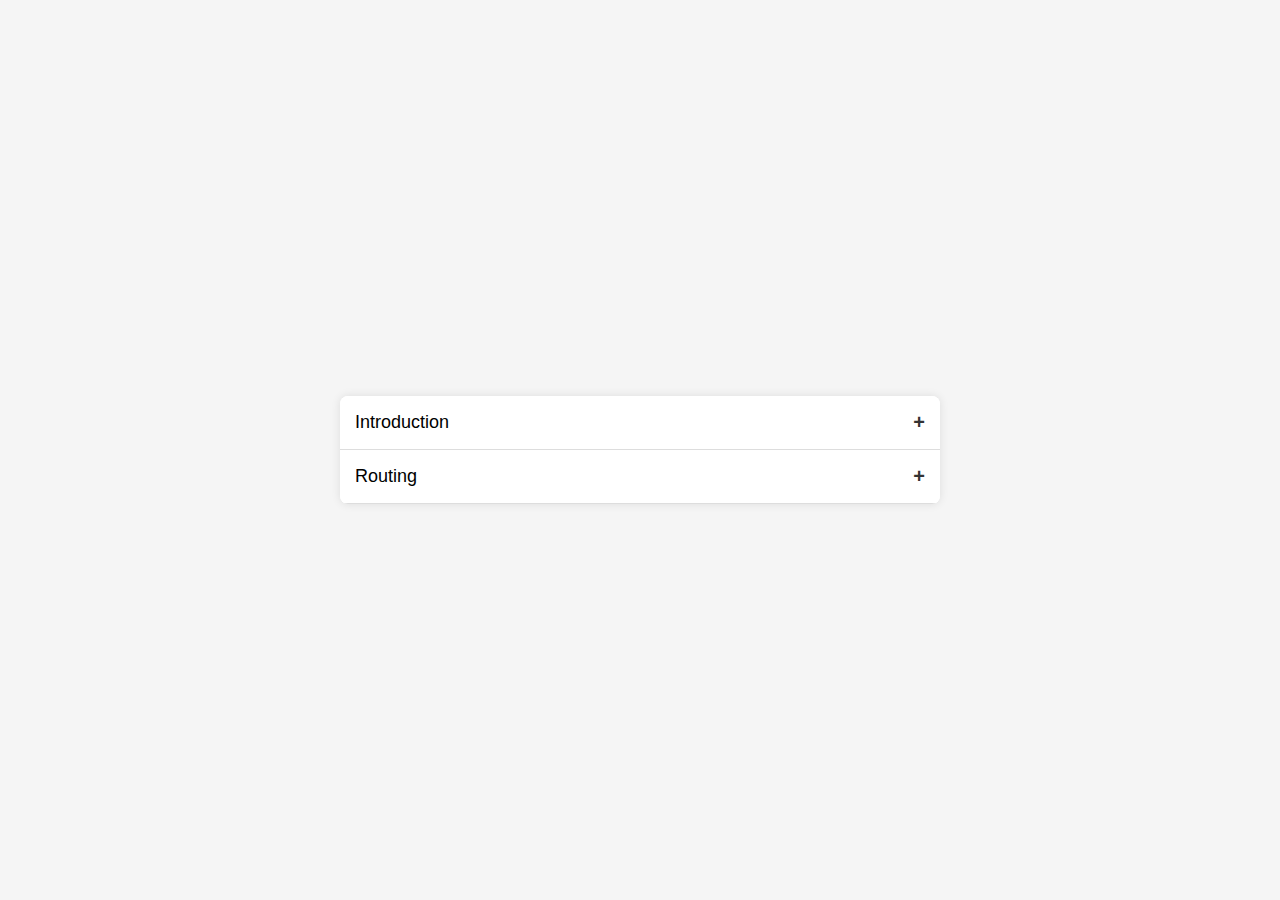
==== index.html @ 992a6e75 "base" ====
<!DOCTYPE html>
<html lang="en">
<head>
    <meta charset="UTF-8">
    <meta name="viewport" content="width=device-width, initial-scale=1.0">
    <title>CS50 Course Topics</title>
    <link rel="stylesheet" href="styles.css">
</head>
<body>
    <div class="accordion">
        <div class="accordion-item">
            <button class="accordion-header">Introduction <span class="icon">+</span></button>
            <div class="notActive">
                <a href="./introduction/introduction1/introduction.html">
                    <div class="accordion-content">
                        <p>part 1</p>
                    </div>
                </a>
                <a href="">
                    <div class="accordion-content">
                        <p>part 2</p>
                    </div>
                </a>
            </div>
        </div>
        <div class="accordion-item">
            <button class="accordion-header">Routing<span class="icon">+</span></button>
            <div class="notActive">
                <a href="">
                    <div class="accordion-content">
                        <p>part 1</p>
                    </div>
                </a>
                <a href="">
                    <div class="accordion-content">
                        <p>part 2</p>
                    </div>
                </a>
                <a href="">
                    <div class="accordion-content">
                        <p>part 3</p>
                    </div>
                </a>
            </div>
        </div>
        <!-- Add more weeks similarly -->
    </div>

    <script src="script.js"></script>
</body>
</html>
---- styles.css ----
* {
    margin: 0;
    padding: 0;
    box-sizing: border-box;
    font-family: Arial, sans-serif;
}

body {
    background-color: #f5f5f5;
    display: flex;
    justify-content: center;
    align-items: center;
    min-height: 100vh;
}


a {
    color: black;
    text-decoration: none;
}

a:hover {
    color: black; 
    text-decoration:none; 
    cursor:pointer;
}

.accordion {
    width: 90%;
    max-width: 600px;
    background-color: white;
    border-radius: 8px;
    box-shadow: 0 0 10px rgba(0, 0, 0, 0.1);
    overflow: hidden;
}

.accordion-item {
    border-bottom: 1px solid #ddd;
}

.accordion-header {
    width: 100%;
    padding: 15px;
    text-align: left;
    border: none;
    background-color: white;
    cursor: pointer;
    font-size: 18px;
    display: flex;
    justify-content: space-between;
    align-items: center;
    transition: background-color 0.2s ease;
}

.accordion-header:hover {
    background-color: #f0f0f0;
}

.accordion-content {
    padding-left: 30px;  /* Indent content */
    height: 32px;
    overflow: hidden;
    transition: max-height 0.3s ease-out; /* Smooth transition */
    background-color: white;
    font-size: 16px;
    border-top: 1px solid #ddd;
    display: flex;
    align-items: center;
}

.heightActive {
    height: auto;
}

.notActive {
    height: 0px;
    overflow: hidden;
}

.accordion-item > div{
    transition: all 0.3s ease;
}


.icon {
    font-size: 20px;
    font-weight: bold;
    color: #333;
}

/* Ensure padding only applies to visible content */
.accordion-item.active .accordion-content {
    padding-top: 10px;
    padding-bottom: 10px;
}

.accordion-item.active .icon {
    content: "–"; /* Show minus when expanded */
}
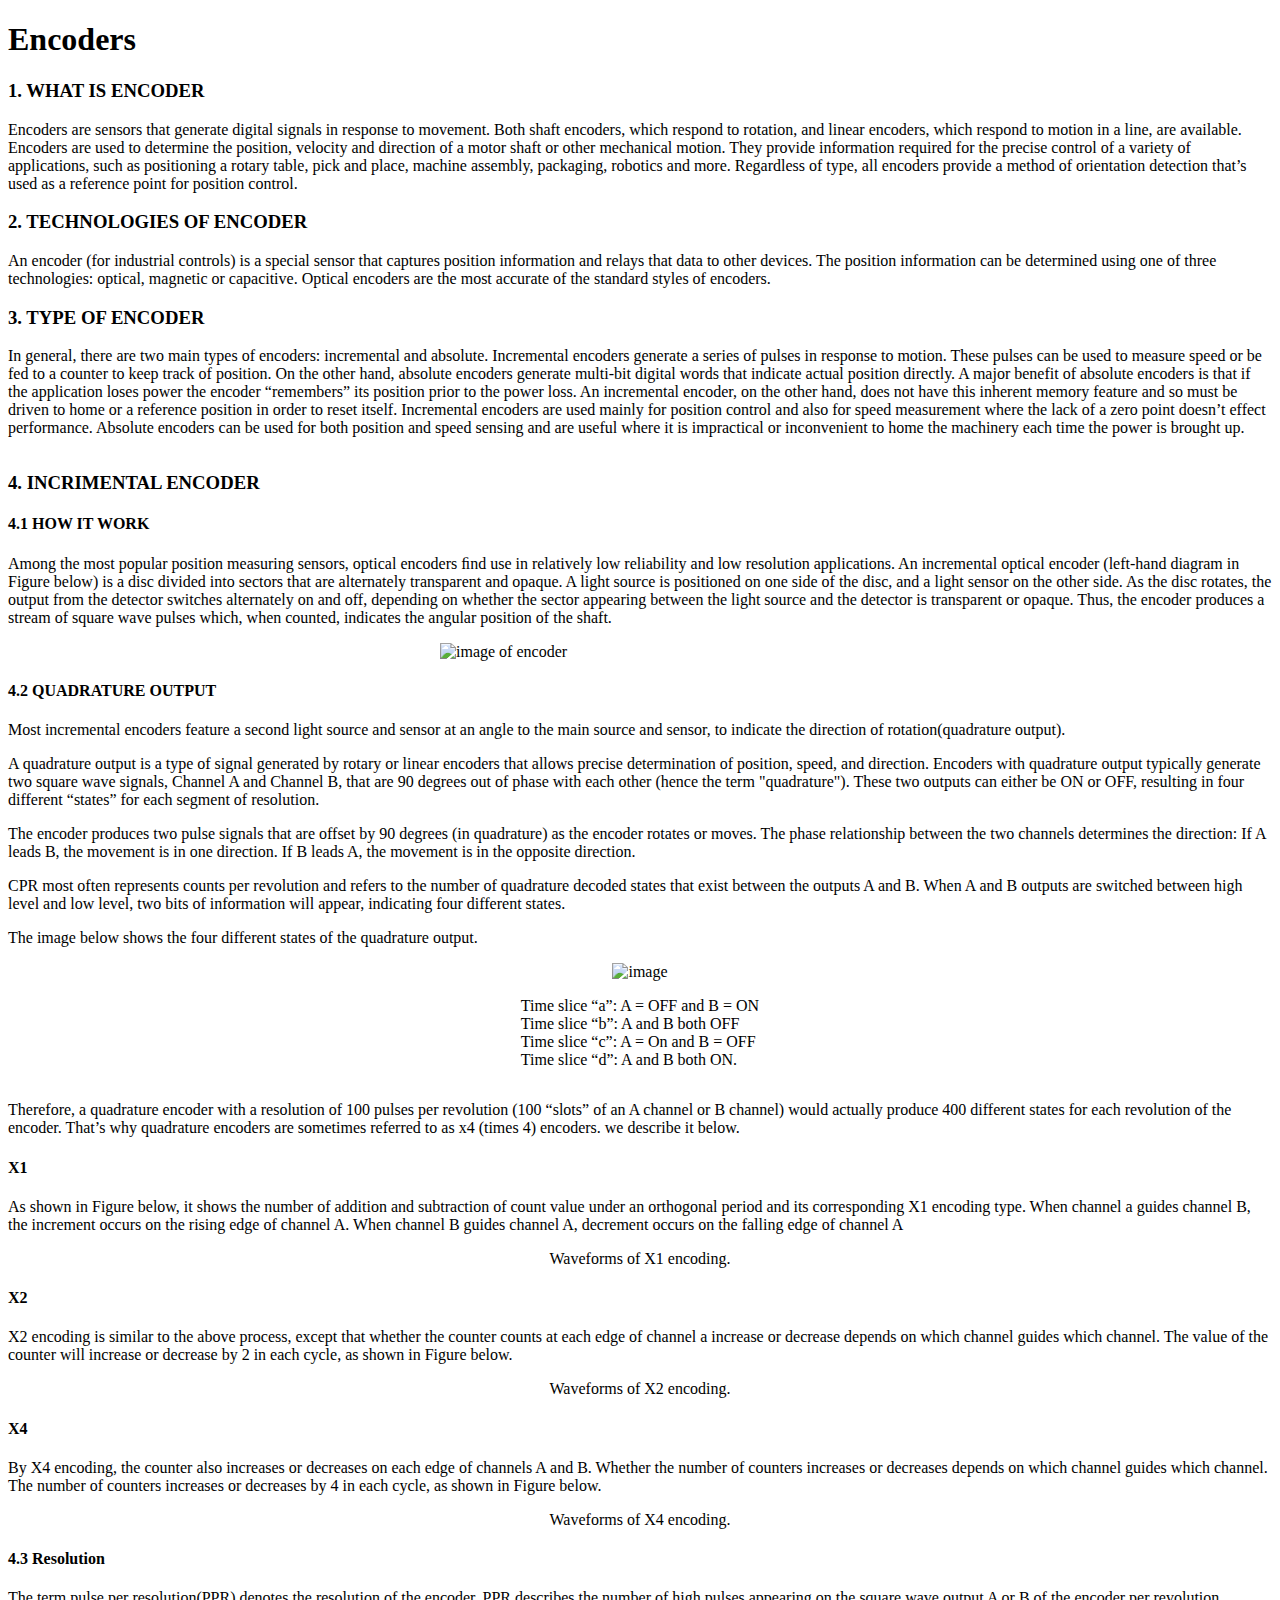
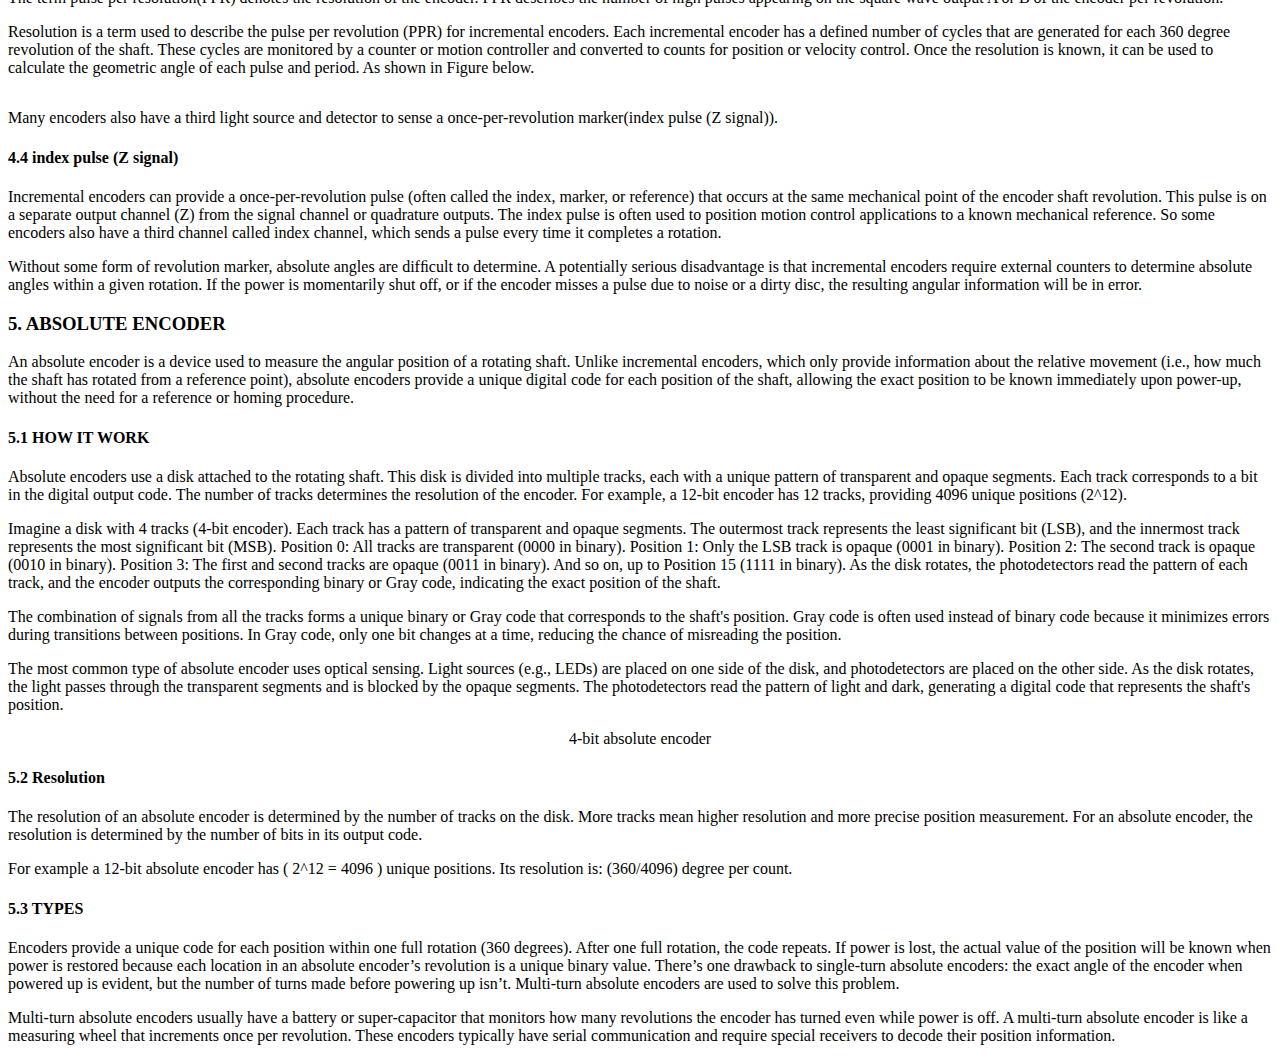
==== commit a4378d83: "Update index.html" ====
--- a/index.html
+++ b/index.html
@@ -3,49 +3,226 @@
 <head>
     <meta charset="UTF-8">
     <meta name="viewport" content="width=device-width, initial-scale=1.0">
-    <title>CS50 Course Topics</title>
-    <link rel="stylesheet" href="styles.css">
+    <title>Encoder</title>
+
+    <link rel="stylesheet" href="./encoder.css">
+
 </head>
 <body>
-    <div class="accordion">
-        <div class="accordion-item">
-            <button class="accordion-header">Introduction <span class="icon">+</span></button>
-            <div class="notActive">
-                <a href="./introduction/introduction1/introduction.html">
-                    <div class="accordion-content">
-                        <p>part 1</p>
-                    </div>
-                </a>
-                <a href="">
-                    <div class="accordion-content">
-                        <p>part 2</p>
-                    </div>
-                </a>
-            </div>
-        </div>
-        <div class="accordion-item">
-            <button class="accordion-header">Routing<span class="icon">+</span></button>
-            <div class="notActive">
-                <a href="">
-                    <div class="accordion-content">
-                        <p>part 1</p>
-                    </div>
-                </a>
-                <a href="">
-                    <div class="accordion-content">
-                        <p>part 2</p>
-                    </div>
-                </a>
-                <a href="">
-                    <div class="accordion-content">
-                        <p>part 3</p>
-                    </div>
-                </a>
-            </div>
-        </div>
-        <!-- Add more weeks similarly -->
+    <div class="container">
+        <h1>
+            Encoders
+        </h1>
+        <div>
+            <h3>
+                1. WHAT IS ENCODER
+            </h3>
+            <div class="inner_container">
+                <p>
+                    Encoders are sensors that generate digital signals in response to movement. Both shaft encoders, which respond to rotation, and linear encoders, which respond to motion in a line, are available.
+                    Encoders are used to determine the position, velocity and direction of a motor shaft or other mechanical motion. They provide information required for the precise control of a variety of applications, such as positioning a rotary table, pick and place, machine assembly, packaging, robotics and more. Regardless of type, all encoders provide a method of orientation detection that’s used as a reference point for position control.
+                </p>
+            </div>
+        </div>
+
+        <div>
+            <h3>
+                2. TECHNOLOGIES OF ENCODER
+            </h3>
+            <div class="inner_container">
+                <p>
+                    An encoder (for industrial controls) is a special sensor that captures position information and relays that data to other devices. The position information can be determined using one of three technologies: optical, magnetic or capacitive. Optical encoders are the most accurate of the standard styles of encoders.
+                </p>
+            </div>
+        </div>
+
+        <div>
+            <h3>
+                3. TYPE OF ENCODER
+            </h3>
+            <div class="inner_container">
+            <p>
+                In general, there are two main types of encoders: incremental and absolute. Incremental encoders generate a series of pulses in response to motion. These pulses can be used to measure speed or be fed to a counter to keep track of position. On the other hand, absolute encoders generate multi-bit digital words that indicate actual position directly. A major benefit of absolute encoders is that if the application loses power the encoder “remembers” its position prior to the power loss. An incremental encoder, on the other hand, does not have this inherent memory feature and so must be driven to home or a reference position in order to reset itself.
+                Incremental encoders are used mainly for position control and also for speed measurement where the lack of a zero point doesn’t effect performance. Absolute encoders can be used for both position and speed sensing and are useful where it is impractical or inconvenient to home the machinery each time the power is brought up.
+            </p>
+            <div style="display: flex; align-items: center; text-align: center;">
+                <img src="./images/Screenshot from 2025-01-31 10-09-31.png" alt="" style="width: 600px;">
+            </div>
+            </div>
+        </div>
+
+        <div>
+            <div>
+                <h3>4. INCRIMENTAL ENCODER</h3>
+                <h4>4.1 HOW IT WORK</h4>
+                <p>
+                    Among the most popular position measuring sensors, optical encoders ﬁnd use in relatively low reliability and low resolution applications. An incremental optical encoder (left-hand diagram in Figure below) is a disc divided into sectors that are alternately transparent and opaque. A light source is positioned on one side of the disc, and a light sensor on the other side. As the disc rotates, the output from the detector switches alternately on and off, depending on whether the sector appearing between the light source and the detector is transparent or opaque. Thus, the encoder produces a stream of square wave pulses which, when counted, indicates the angular position of the shaft.
+                </p>
+                <div style="display: flex; flex-direction: column; align-items: center;">
+                    <img src="./images/Screenshot from 2025-01-31 10-39-28.png" alt="image of encoder" style="width: 400px;">
+                </div>
+                
+                
+                <div>
+                    <h4>4.2 QUADRATURE OUTPUT</h4>
+                    <div class="inner_container">
+                        <p>
+                            Most incremental encoders feature a second light source and sensor at an angle to the main source and sensor, to indicate the direction of rotation<span>(quadrature output)</span>.
+                        </p>
+                    <p>A quadrature output is a type of signal generated by rotary or linear encoders that allows precise determination of position, speed, and direction. Encoders with quadrature output typically generate two square wave signals, Channel A and Channel B, that are 90 degrees out of phase with each other (hence the term "quadrature"). These two outputs can either be ON or OFF, resulting in four different “states” for each segment of resolution. </p>
+                    <p>The encoder produces two pulse signals that are offset by 90 degrees (in quadrature) as the encoder rotates or moves. The phase relationship between the two channels determines the direction: If A leads B, the movement is in one direction. If B leads A, the movement is in the opposite direction.</p>
+                    <p>
+                        CPR most often represents counts per revolution and refers to the number of quadrature
+decoded states that exist between the outputs A and B. When A and B outputs are
+switched between high level and low level, two bits of information will appear, indicating
+four different states.
+                    </p>
+                    <p>The image below shows the four different states of the quadrature output.</p>
+                    <div style="display: flex; flex-direction: column; align-items: center;">
+                        <img src="./images/Screenshot from 2025-01-26 15-52-29.png" alt="image">
+                        <p style="display: flex; flex-direction: column;">
+                            <span>Time slice “a”: A = OFF and B = ON</span>
+                            <span>Time slice “b”: A and B both OFF</span>
+                            <span>Time slice “c”: A = On and B = OFF</span>
+                            <span>Time slice “d”: A and B both ON.</span>
+                        </p>
+                    </div>
+                    <p>Therefore, a quadrature encoder with a resolution of 100 pulses per revolution (100 “slots” of an A channel or B channel) would actually produce 400 different states for each revolution of the encoder. That’s why quadrature encoders are sometimes referred to as x4 (times 4) encoders. we describe it below.</p>
+                    <h4>
+                       X1 
+                    </h4>
+                    <p>
+                        As shown in Figure below, it shows the number of addition and subtraction of count value
+under an orthogonal period and its corresponding X1 encoding type. When channel a
+guides channel B, the increment occurs on the rising edge of channel A. When channel B
+guides channel A, decrement occurs on the falling edge of channel A
+                    </p>
+                    <div style="display: flex; flex-direction: column; align-items: center;">
+                        <img src="./images/Screenshot from 2025-01-31 10-25-20.png" alt="" style="width: 600px;">
+                        <span>Waveforms of X1 encoding.</span>
+                    </div>
+
+                    <h4>
+                        X2 
+                     </h4>
+                     <p>
+                        X2 encoding is similar to the above process, except that whether the counter counts at
+                        each edge of channel a increase or decrease depends on which channel guides which
+                        channel. The value of the counter will increase or decrease by 2 in each cycle, as shown
+                        in Figure below.
+                     </p>
+                     <div style="display: flex; flex-direction: column; align-items: center;">
+                         <img src="./images/Screenshot from 2025-01-31 10-29-13.png" alt="" style="width: 600px;">
+                         <span>Waveforms of X2 encoding.</span>
+                     </div>
+
+                     <h4>
+                        X4 
+                     </h4>
+                     <p>
+                        By X4 encoding, the counter also increases or decreases on each edge of channels A
+and B. Whether the number of counters increases or decreases depends on which
+channel guides which channel. The number of counters increases or decreases by 4 in
+each cycle, as shown in Figure below.
+                     </p>
+                     <div style="display: flex; flex-direction: column; align-items: center;">
+                         <img src="./images/Screenshot from 2025-01-31 10-30-32.png" alt="" style="width: 600px;">
+                         <span>Waveforms of X4 encoding.</span>
+                     </div>
+                </div>
+                <div>
+                    <h4>
+                        4.3 Resolution
+                    </h4>
+                    <p>
+                        The term pulse per resolution(PPR) denotes the resolution of the encoder. PPR describes the number of high
+                        pulses appearing on the square wave output A or B of the encoder per revolution.
+                    </p>
+                    <p>
+                        Resolution is a term used to describe the pulse per
+    revolution (PPR) for incremental encoders. Each
+    incremental encoder has a defined number of cycles
+    that are generated for each 360 degree revolution of
+    the shaft. These cycles are monitored by a counter
+    or motion controller and converted to counts for position or velocity control.
+    Once the resolution is known, it can be used to calculate the geometric angle of each
+    pulse and period. As shown in Figure below.
+                    </p>
+                    
+                    <div style="display: flex; flex-direction: column; align-items: center;">
+                        <img src="./images/Screenshot from 2025-01-31 10-35-47.png" alt="" style="width: 600px;">
+                    </div>
+                   
+                </div>
+                </div>
+                <p> Many encoders also have a third light source and detector to sense a once-per-revolution marker<span>(index pulse (Z signal))</span>.</p>
+                <div>
+                    <h4>4.4 index pulse (Z signal)</h4>
+                    <div class="inner_container">
+                    <p>Incremental
+                        encoders can provide a once-per-revolution pulse
+                        (often called the index, marker, or reference) that
+                        occurs at the same mechanical point of the encoder
+                        shaft revolution. This pulse is on a separate output
+                        channel (Z) from the signal channel or quadrature
+                        outputs. The index pulse is often used to position
+                        motion control applications to a known mechanical
+                        reference.
+                        So some encoders also have a third channel called index channel, which
+                        sends a pulse every time it completes a rotation.
+                    </p>
+                    <p></p>
+                </div>
+                </div>
+                <p>Without some form of revolution marker, absolute angles are difﬁcult to determine. A potentially serious disadvantage is that incremental encoders require external counters to determine absolute angles within a given rotation. If the power is momentarily shut off, or if the encoder misses a pulse due to noise or a dirty disc, the resulting angular information will be in error.</p>
+                <div>
+                    <h3>5. ABSOLUTE ENCODER</h3>
+                    <p>
+                        An absolute encoder is a device used to measure the angular position of a rotating shaft. Unlike incremental encoders, which only provide information about the relative movement (i.e., how much the shaft has rotated from a reference point), absolute encoders provide a unique digital code for each position of the shaft, allowing the exact position to be known immediately upon power-up, without the need for a reference or homing procedure.
+                    </p>
+                    <div>
+                    <h4>5.1 HOW IT WORK</h4>
+                    <p>
+                        Absolute encoders use a disk attached to the rotating shaft. This disk is divided into multiple tracks, each with a unique pattern of transparent and opaque segments. Each track corresponds to a bit in the digital output code. The number of tracks determines the resolution of the encoder. For example, a 12-bit encoder has 12 tracks, providing 4096 unique positions (2^12). 
+                    </p>
+                    <p>Imagine a disk with 4 tracks (4-bit encoder). Each track has a pattern of transparent and opaque segments. The outermost track represents the least significant bit (LSB), and the innermost track represents the most significant bit (MSB). Position 0: All tracks are transparent (0000 in binary). Position 1: Only the LSB track is opaque (0001 in binary). Position 2: The second track is opaque (0010 in binary). Position 3: The first and second tracks are opaque (0011 in binary).  And so on, up to Position 15 (1111 in binary). As the disk rotates, the photodetectors read the pattern of each track, and the encoder outputs the corresponding binary or Gray code, indicating the exact position of the shaft.</p>
+                    <p>The combination of signals from all the tracks forms a unique binary or Gray code that corresponds to the shaft's position. Gray code is often used instead of binary code because it minimizes errors during transitions between positions. In Gray code, only one bit changes at a time, reducing the chance of misreading the position.</p>
+                    <p>The most common type of absolute encoder uses optical sensing. Light sources (e.g., LEDs) are placed on one side of the disk, and photodetectors are placed on the other side.  As the disk rotates, the light passes through the transparent segments and is blocked by the opaque segments. The photodetectors read the pattern of light and dark, generating a digital code that represents the shaft's position.</p>
+                    <div style="display: flex; flex-direction: column; align-items: center;">
+                        <img src="./images/Binary-code-disk-for-an-absolute-optical-rotary-encoder-Opaque-sectors-represent-a.png" alt="" style="width: 600px;">
+                    </div>
+
+                    <div style="display: flex; flex-direction: column; align-items: center;">
+                        <img src="./images/9ab847a5aebc6a1d86bb734b57579407ce5746f5.jpeg" alt="" style="width: 300px;">
+                        <span>4-bit absolute encoder</span>
+                    </div>
+                </div>
+                <div>
+                    <h4>5.2 Resolution</h4>
+                    <p>
+                        The resolution of an absolute encoder is determined by the number of tracks on the disk. More tracks mean higher resolution and more precise position measurement. For an absolute encoder, the resolution is determined by the number of bits in its output code. 
+                    </p>
+                    <p>For example a 12-bit absolute encoder has ( 2^12 = 4096 ) unique positions.  Its resolution is: (360/4096) degree per count.</p>
+                </div>
+
+
+                <div>
+                    <h4>5.3 TYPES</h4>
+                    <p>
+                        Encoders provide a unique code for each position within one full rotation (360 degrees). After one full rotation, the code repeats. If power is lost, the actual value of the position will be known when power is restored because each location in an absolute encoder’s revolution is a unique binary value. There’s one drawback to single-turn absolute encoders: the exact angle of the encoder when powered up is evident, but the number of turns made before powering up isn’t. Multi-turn absolute encoders are used to solve this problem.
+                    </p>
+                    <p>Multi-turn absolute encoders usually have a battery or super-capacitor that monitors how many revolutions the encoder has turned even while power is off. A multi-turn absolute encoder is like a measuring wheel that increments once per revolution. These encoders typically have serial communication and require special receivers to decode their position information. </p>
+                </div>
+
+
+
+
+                    
+                </div>
+            </div>
+        </div>
+
     </div>
 
-    <script src="script.js"></script>
 </body>
 </html>
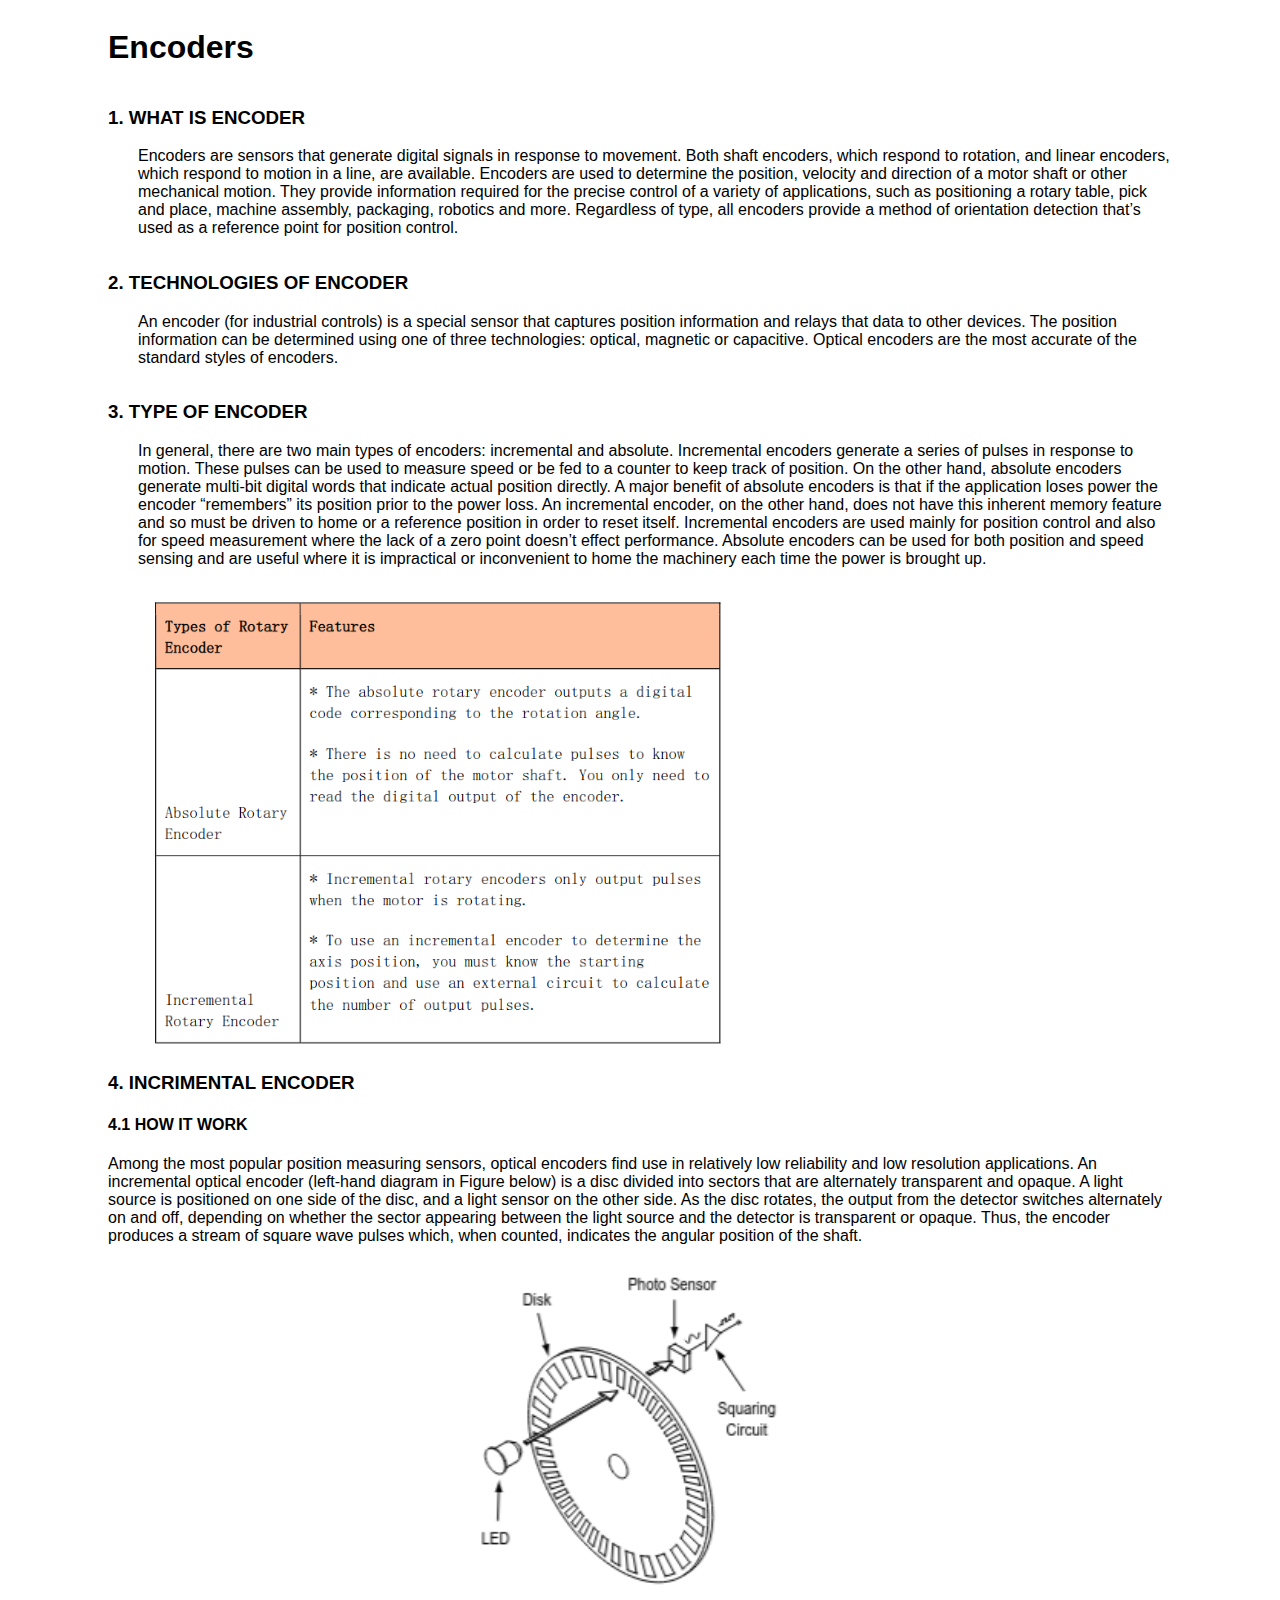
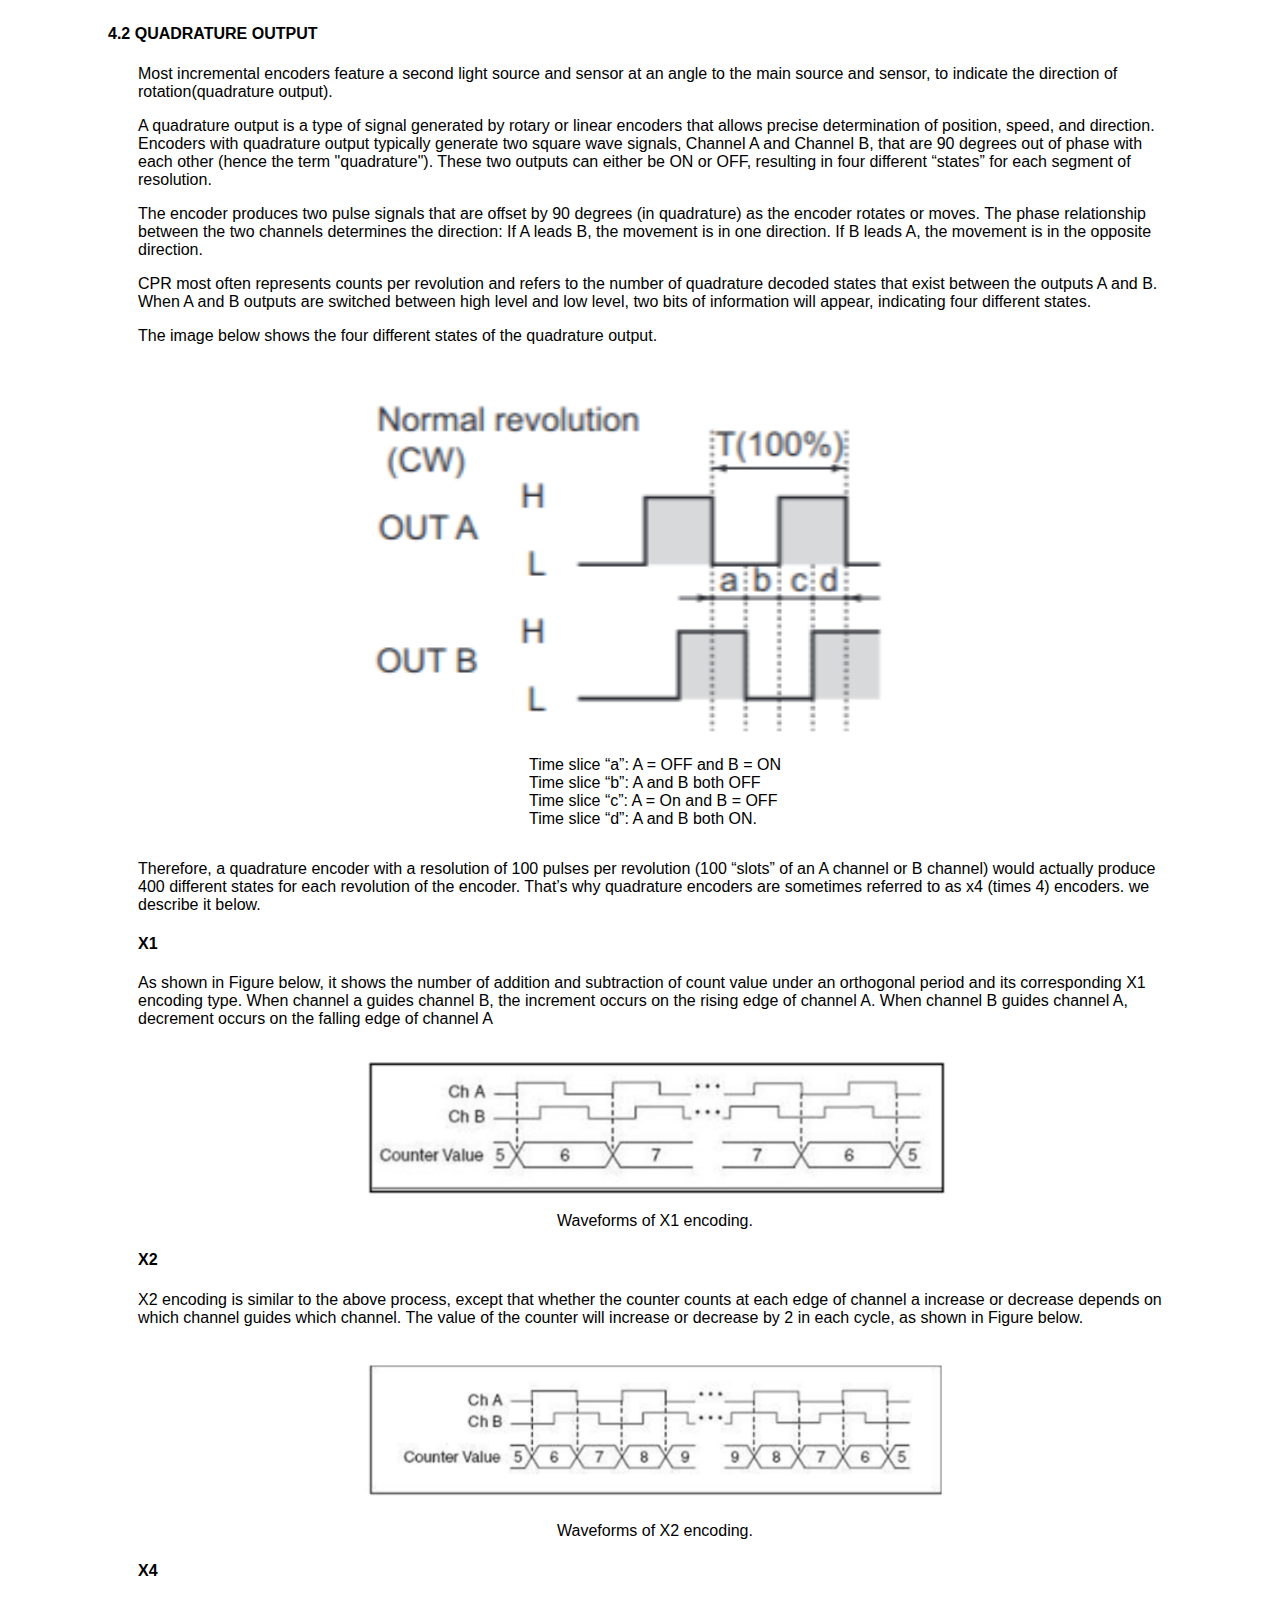
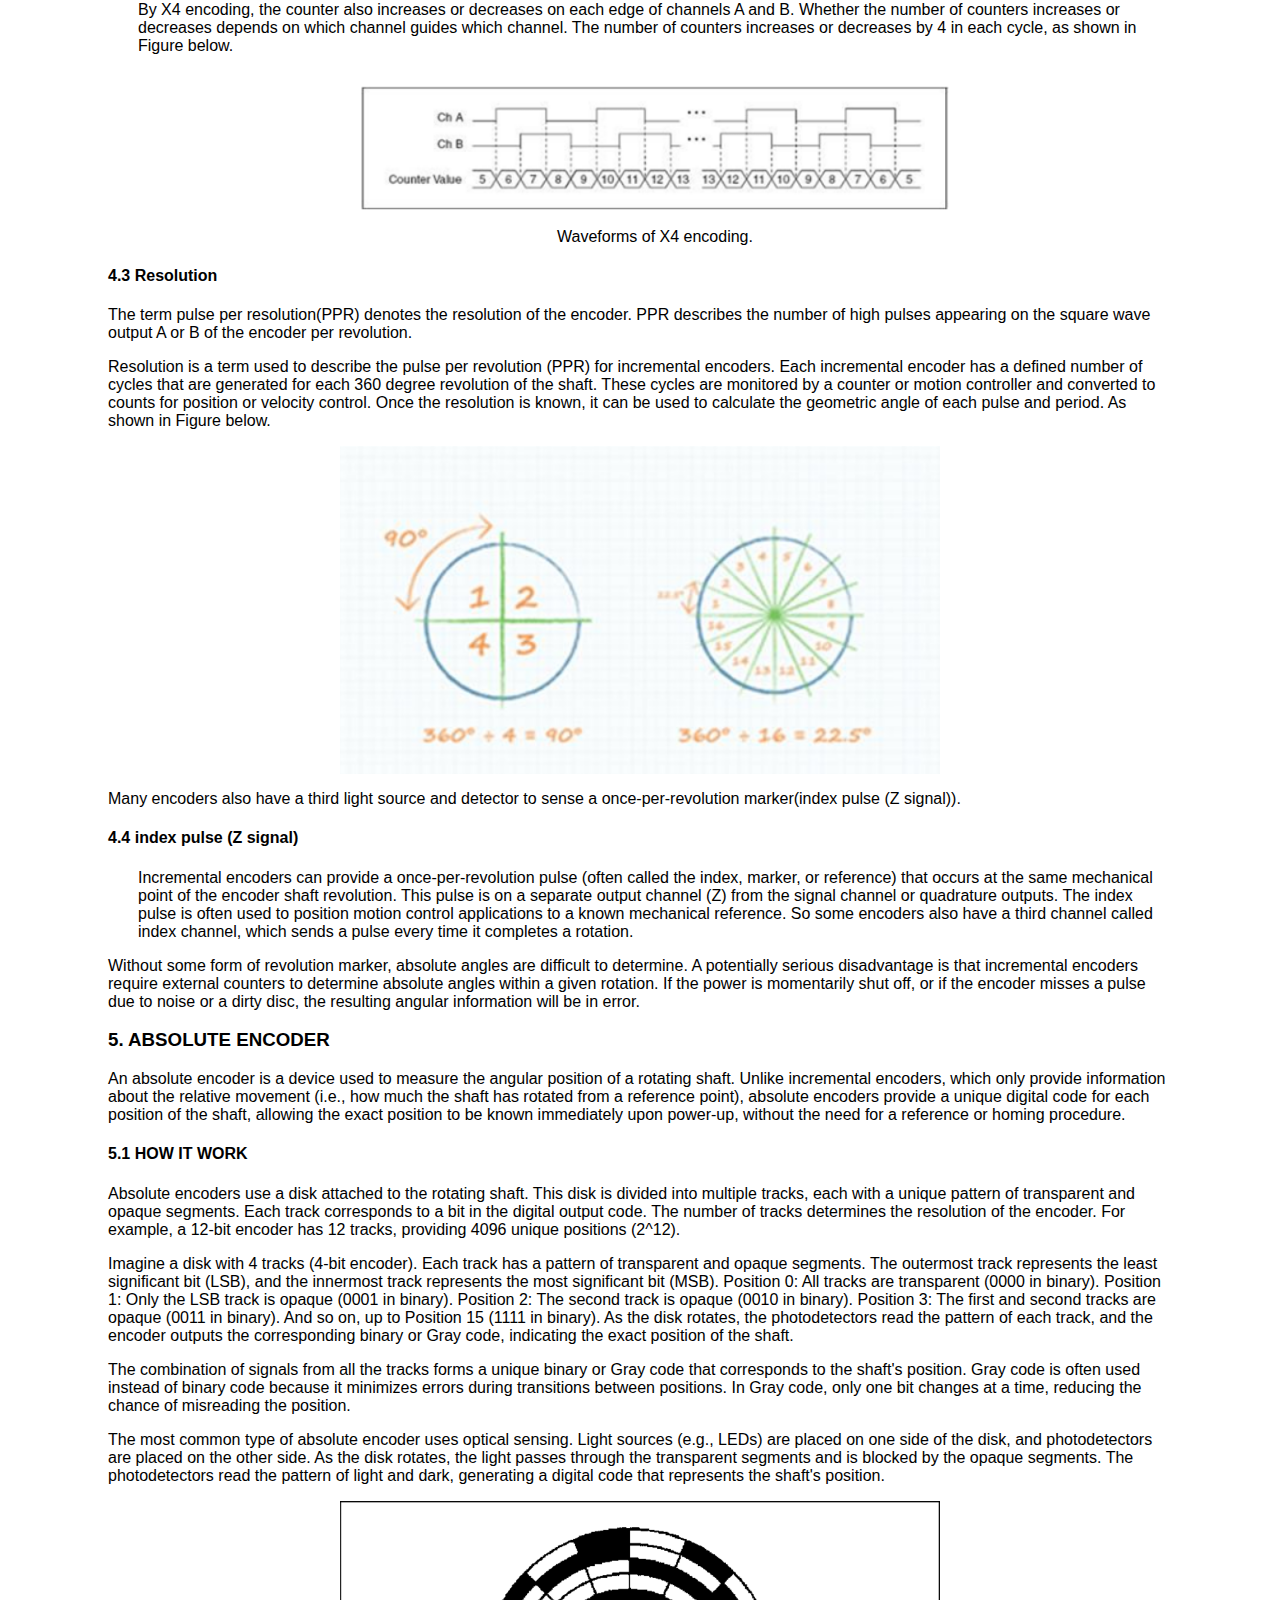
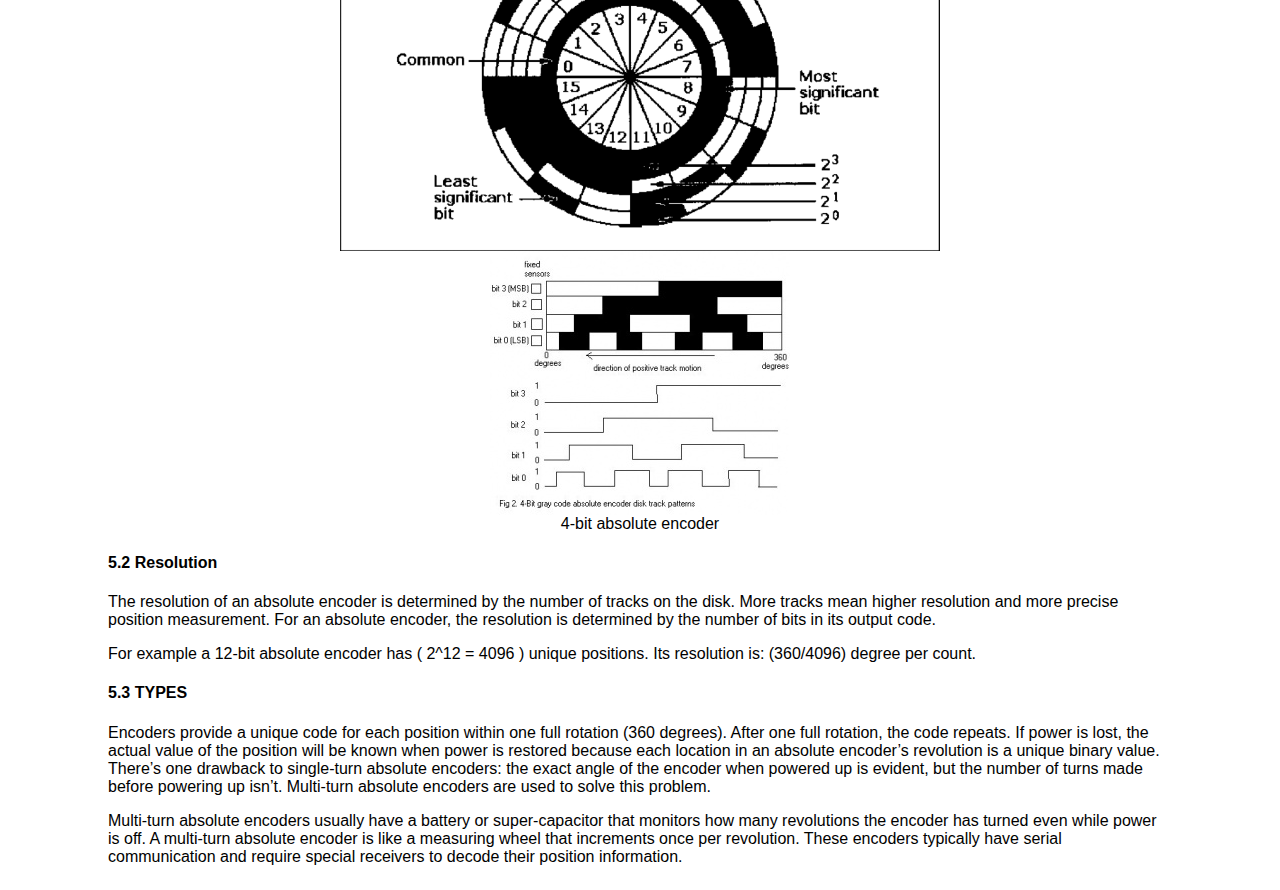
==== commit 636a4334: "Update index.html" ====
--- a/index.html
+++ b/index.html
@@ -46,7 +46,7 @@
                 Incremental encoders are used mainly for position control and also for speed measurement where the lack of a zero point doesn’t effect performance. Absolute encoders can be used for both position and speed sensing and are useful where it is impractical or inconvenient to home the machinery each time the power is brought up.
             </p>
             <div style="display: flex; align-items: center; text-align: center;">
-                <img src="./images/Screenshot from 2025-01-31 10-09-31.png" alt="" style="width: 600px;">
+                <img src="./images/Screenshot from 2025-01-31 10-09-31.png" alt="">
             </div>
             </div>
         </div>
@@ -98,7 +98,7 @@
 guides channel A, decrement occurs on the falling edge of channel A
                     </p>
                     <div style="display: flex; flex-direction: column; align-items: center;">
-                        <img src="./images/Screenshot from 2025-01-31 10-25-20.png" alt="" style="width: 600px;">
+                        <img src="./images/Screenshot from 2025-01-31 10-25-20.png" alt="">
                         <span>Waveforms of X1 encoding.</span>
                     </div>
 
@@ -112,7 +112,7 @@
                         in Figure below.
                      </p>
                      <div style="display: flex; flex-direction: column; align-items: center;">
-                         <img src="./images/Screenshot from 2025-01-31 10-29-13.png" alt="" style="width: 600px;">
+                         <img src="./images/Screenshot from 2025-01-31 10-29-13.png" alt="">
                          <span>Waveforms of X2 encoding.</span>
                      </div>
 
@@ -126,7 +126,7 @@
 each cycle, as shown in Figure below.
                      </p>
                      <div style="display: flex; flex-direction: column; align-items: center;">
-                         <img src="./images/Screenshot from 2025-01-31 10-30-32.png" alt="" style="width: 600px;">
+                         <img src="./images/Screenshot from 2025-01-31 10-30-32.png" alt="">
                          <span>Waveforms of X4 encoding.</span>
                      </div>
                 </div>
@@ -150,7 +150,7 @@
                     </p>
                     
                     <div style="display: flex; flex-direction: column; align-items: center;">
-                        <img src="./images/Screenshot from 2025-01-31 10-35-47.png" alt="" style="width: 600px;">
+                        <img src="./images/Screenshot from 2025-01-31 10-35-47.png" alt="">
                     </div>
                    
                 </div>
@@ -189,7 +189,7 @@
                     <p>The combination of signals from all the tracks forms a unique binary or Gray code that corresponds to the shaft's position. Gray code is often used instead of binary code because it minimizes errors during transitions between positions. In Gray code, only one bit changes at a time, reducing the chance of misreading the position.</p>
                     <p>The most common type of absolute encoder uses optical sensing. Light sources (e.g., LEDs) are placed on one side of the disk, and photodetectors are placed on the other side.  As the disk rotates, the light passes through the transparent segments and is blocked by the opaque segments. The photodetectors read the pattern of light and dark, generating a digital code that represents the shaft's position.</p>
                     <div style="display: flex; flex-direction: column; align-items: center;">
-                        <img src="./images/Binary-code-disk-for-an-absolute-optical-rotary-encoder-Opaque-sectors-represent-a.png" alt="" style="width: 600px;">
+                        <img src="./images/Binary-code-disk-for-an-absolute-optical-rotary-encoder-Opaque-sectors-represent-a.png" alt="">
                     </div>
 
                     <div style="display: flex; flex-direction: column; align-items: center;">
--- a/encoder.css
+++ b/encoder.css
@@ -0,0 +1,42 @@
+* {
+    font-family: Lato,proxima-nova,Helvetica Neue,Arial,sans-serif;
+}
+
+body {
+        overflow-x: hidden !important;
+}
+
+@media(min-width: 992px) {
+.container {
+    display: flex;
+    flex-direction: column;
+    padding: 0px 100px;
+}
+
+div > img {
+    width: 600px;
+    height: auto;
+}
+
+.inner_container {
+    padding-left: 30px;
+}
+}
+
+@media(max-width: 992px){
+    .container {
+        display: flex;
+        flex-direction: column;
+    }
+    
+    img {
+        width: 600px;
+        height: auto;
+    }
+
+    div > img {
+        width: 300px;
+    }
+    
+
+}
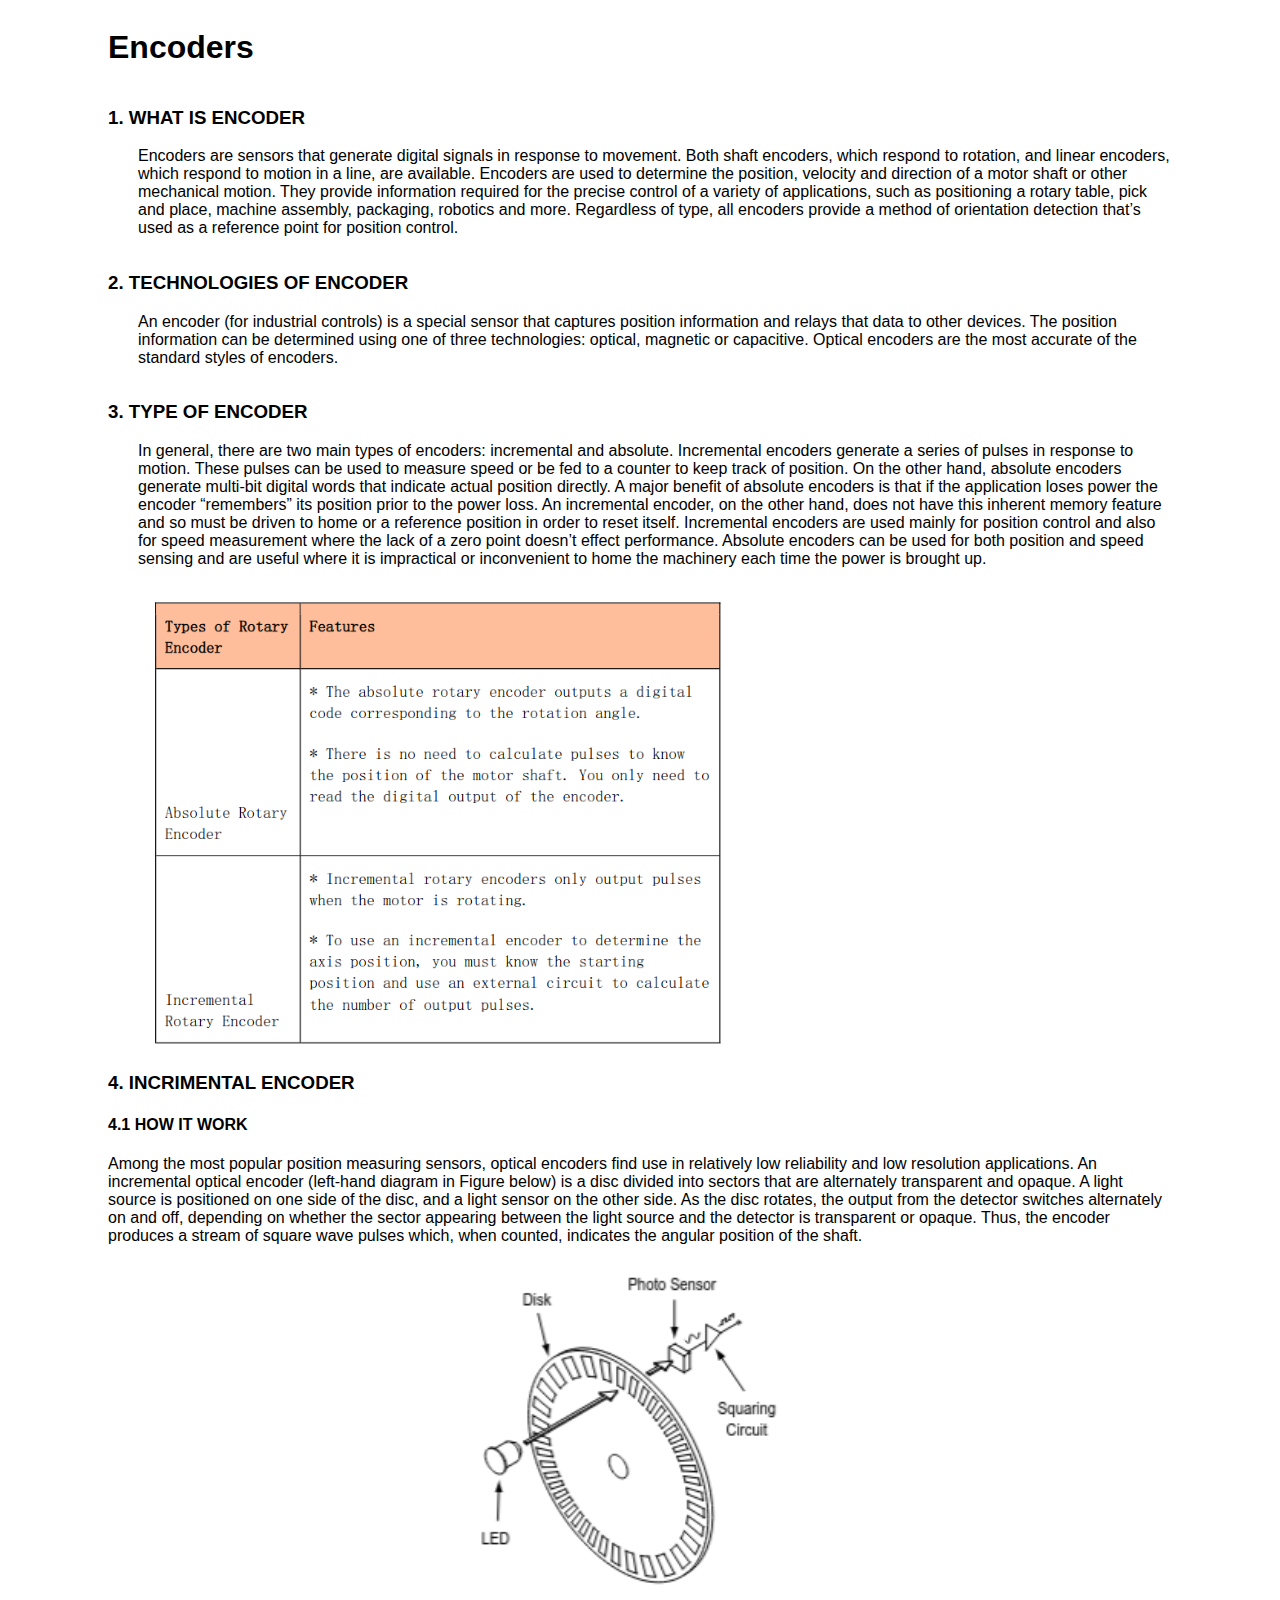
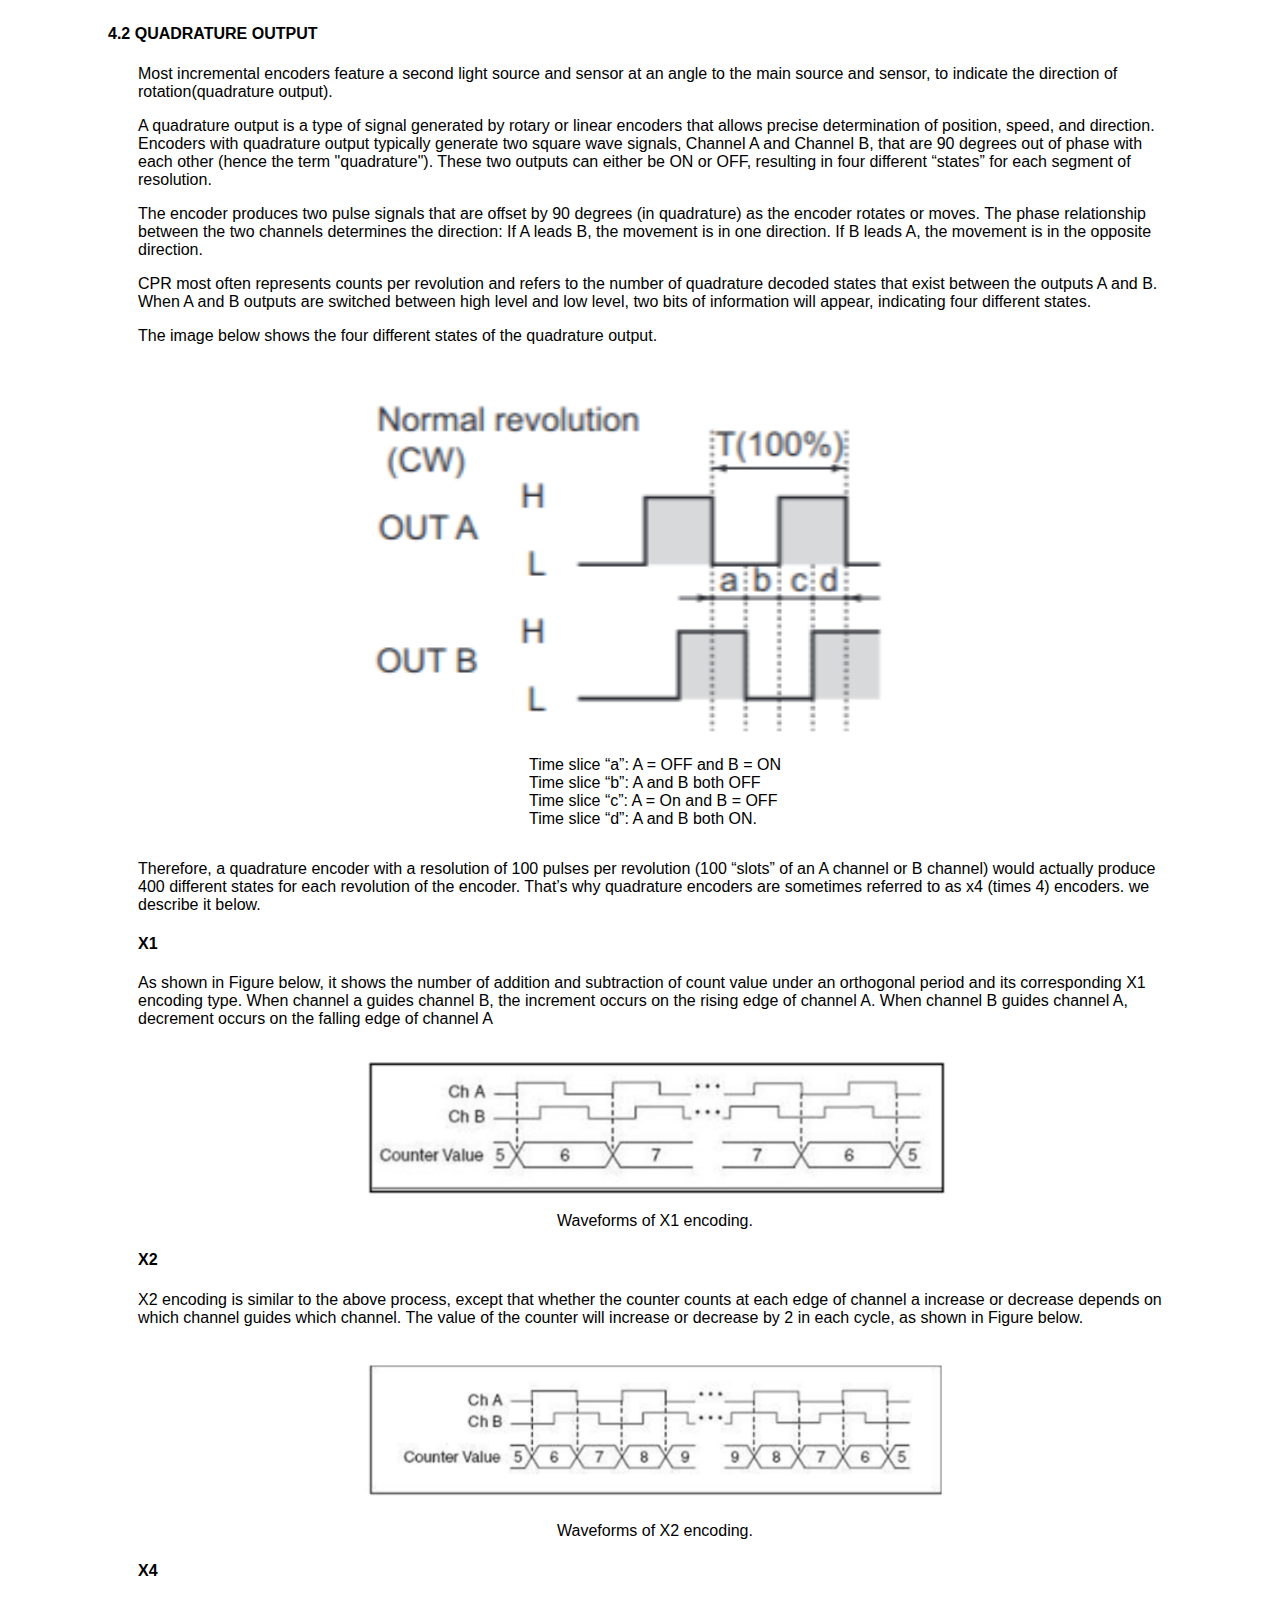
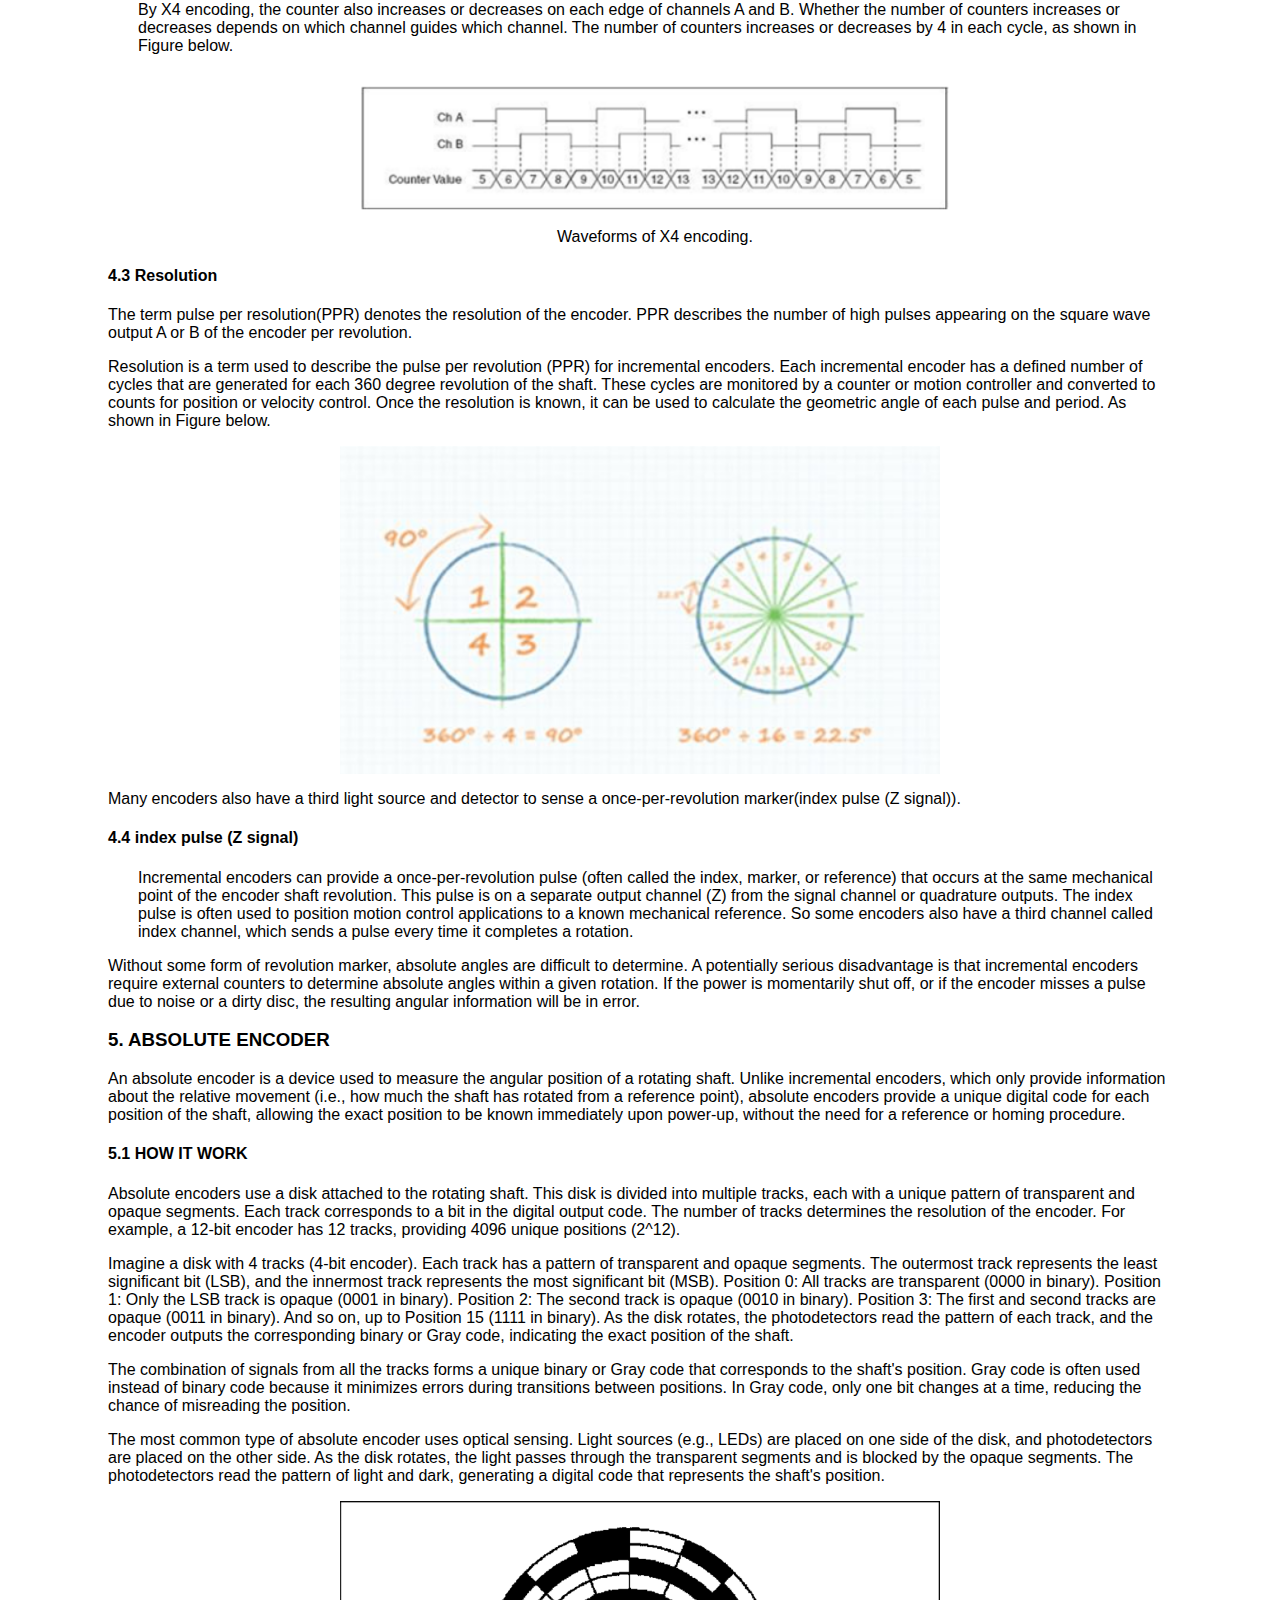
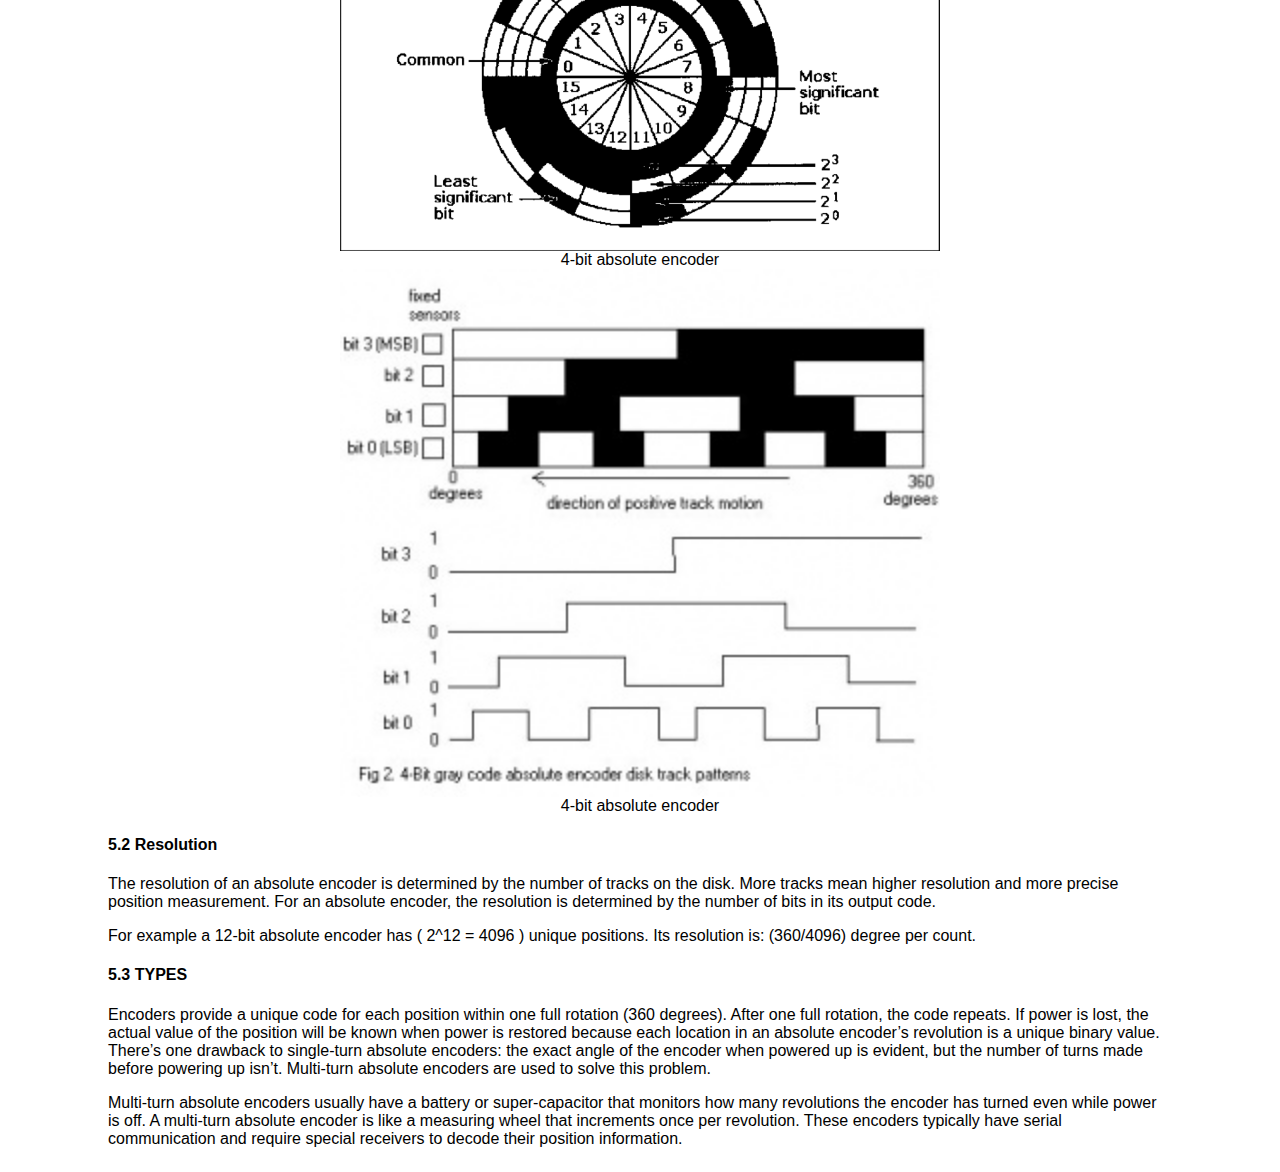
==== commit 29cd4f66: "Update index.html" ====
--- a/index.html
+++ b/index.html
@@ -98,7 +98,7 @@
 guides channel A, decrement occurs on the falling edge of channel A
                     </p>
                     <div style="display: flex; flex-direction: column; align-items: center;">
-                        <img src="./images/Screenshot from 2025-01-31 10-25-20.png" alt="">
+                        <img src="./images/Screenshot from 2025-01-31 10-25-20.png" alt="" >
                         <span>Waveforms of X1 encoding.</span>
                     </div>
 
@@ -112,7 +112,7 @@
                         in Figure below.
                      </p>
                      <div style="display: flex; flex-direction: column; align-items: center;">
-                         <img src="./images/Screenshot from 2025-01-31 10-29-13.png" alt="">
+                         <img src="./images/Screenshot from 2025-01-31 10-29-13.png" alt="" >
                          <span>Waveforms of X2 encoding.</span>
                      </div>
 
@@ -126,7 +126,7 @@
 each cycle, as shown in Figure below.
                      </p>
                      <div style="display: flex; flex-direction: column; align-items: center;">
-                         <img src="./images/Screenshot from 2025-01-31 10-30-32.png" alt="">
+                         <img src="./images/Screenshot from 2025-01-31 10-30-32.png" alt="" >
                          <span>Waveforms of X4 encoding.</span>
                      </div>
                 </div>
@@ -150,7 +150,7 @@
                     </p>
                     
                     <div style="display: flex; flex-direction: column; align-items: center;">
-                        <img src="./images/Screenshot from 2025-01-31 10-35-47.png" alt="">
+                        <img src="./images/Screenshot from 2025-01-31 10-35-47.png" alt="" >
                     </div>
                    
                 </div>
@@ -190,10 +190,11 @@
                     <p>The most common type of absolute encoder uses optical sensing. Light sources (e.g., LEDs) are placed on one side of the disk, and photodetectors are placed on the other side.  As the disk rotates, the light passes through the transparent segments and is blocked by the opaque segments. The photodetectors read the pattern of light and dark, generating a digital code that represents the shaft's position.</p>
                     <div style="display: flex; flex-direction: column; align-items: center;">
                         <img src="./images/Binary-code-disk-for-an-absolute-optical-rotary-encoder-Opaque-sectors-represent-a.png" alt="">
-                    </div>
-
-                    <div style="display: flex; flex-direction: column; align-items: center;">
-                        <img src="./images/9ab847a5aebc6a1d86bb734b57579407ce5746f5.jpeg" alt="" style="width: 300px;">
+                        <span>4-bit absolute encoder</span>
+                    </div>
+
+                    <div style="display: flex; flex-direction: column; align-items: center;">
+                        <img src="./images/9ab847a5aebc6a1d86bb734b57579407ce5746f5.jpeg" alt="">
                         <span>4-bit absolute encoder</span>
                     </div>
                 </div>
--- a/encoder.css
+++ b/encoder.css
@@ -24,16 +24,16 @@
 }
 
 @media(max-width: 992px){
+    body {
+        overflow-x: hidden !important;
+}
+
     .container {
+        overflow-x: hidden;
         display: flex;
         flex-direction: column;
     }
     
-    img {
-        width: 600px;
-        height: auto;
-    }
-
     div > img {
         width: 300px;
     }
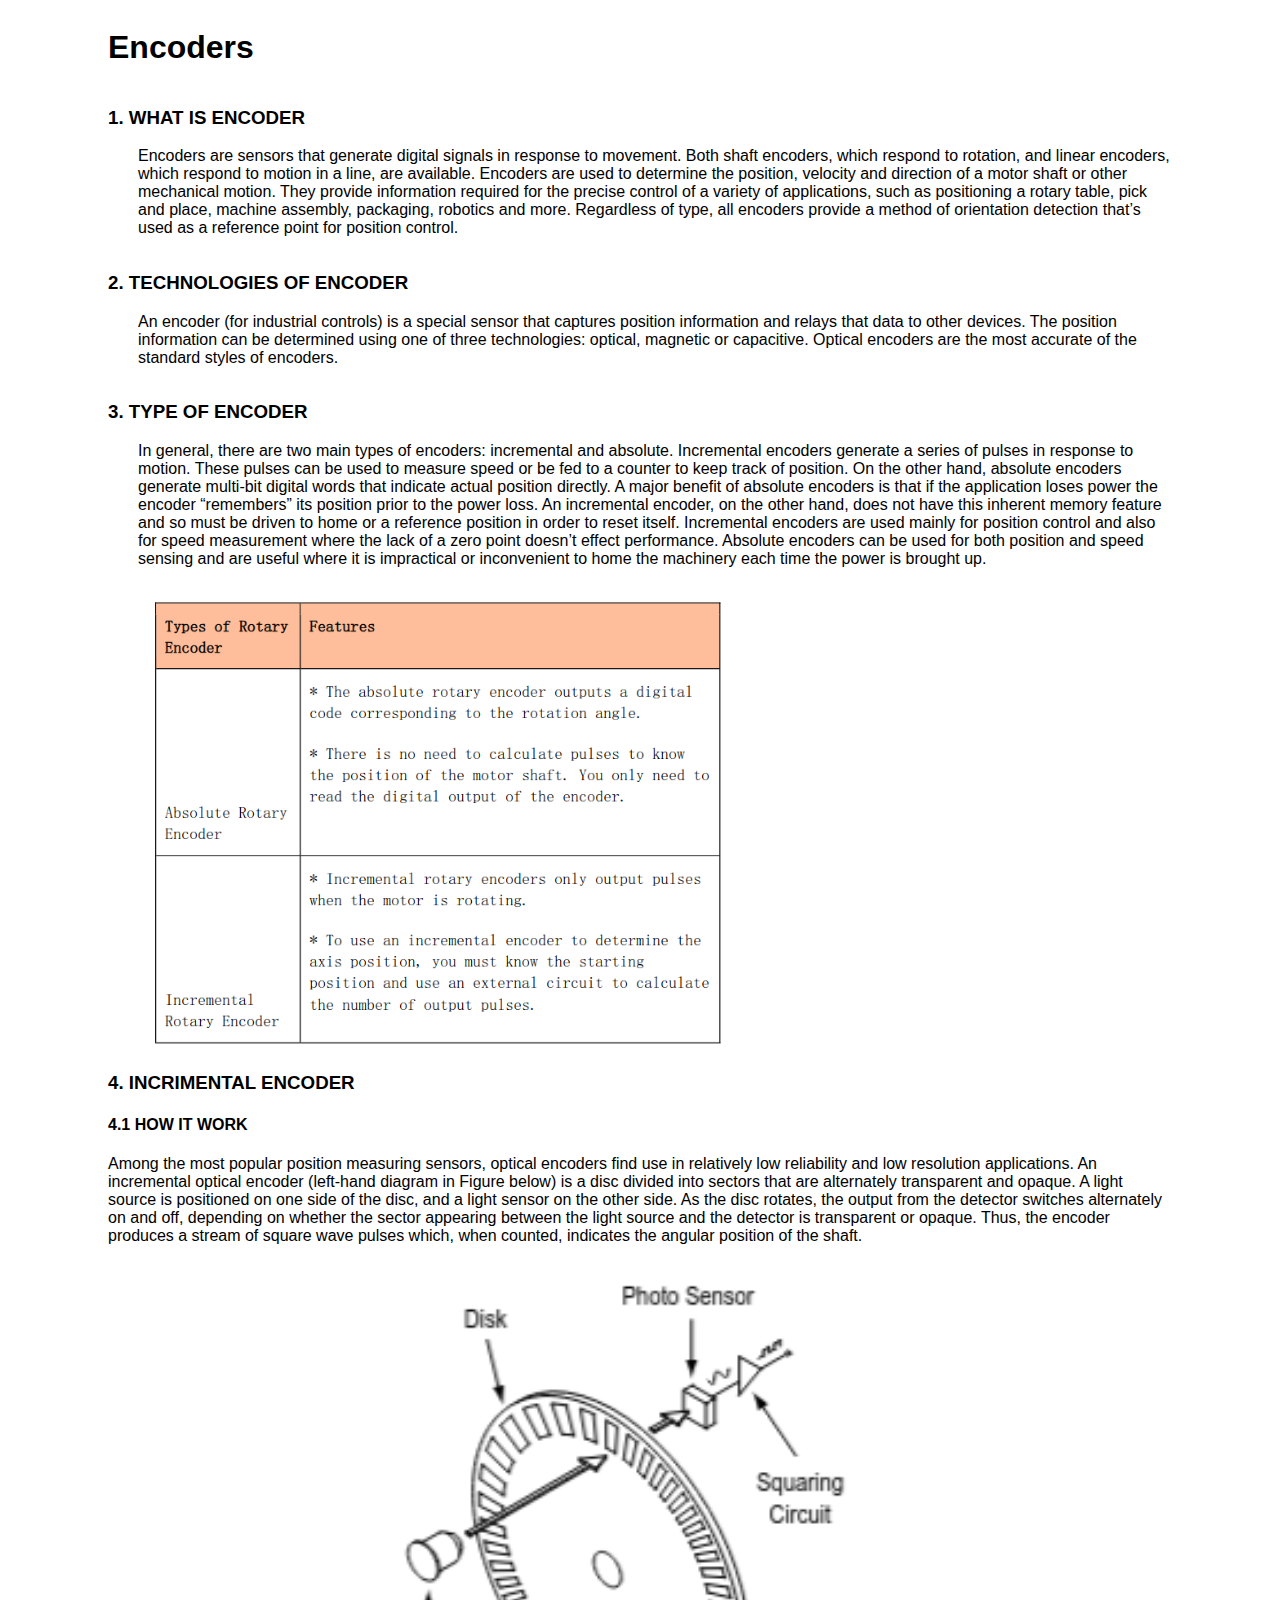
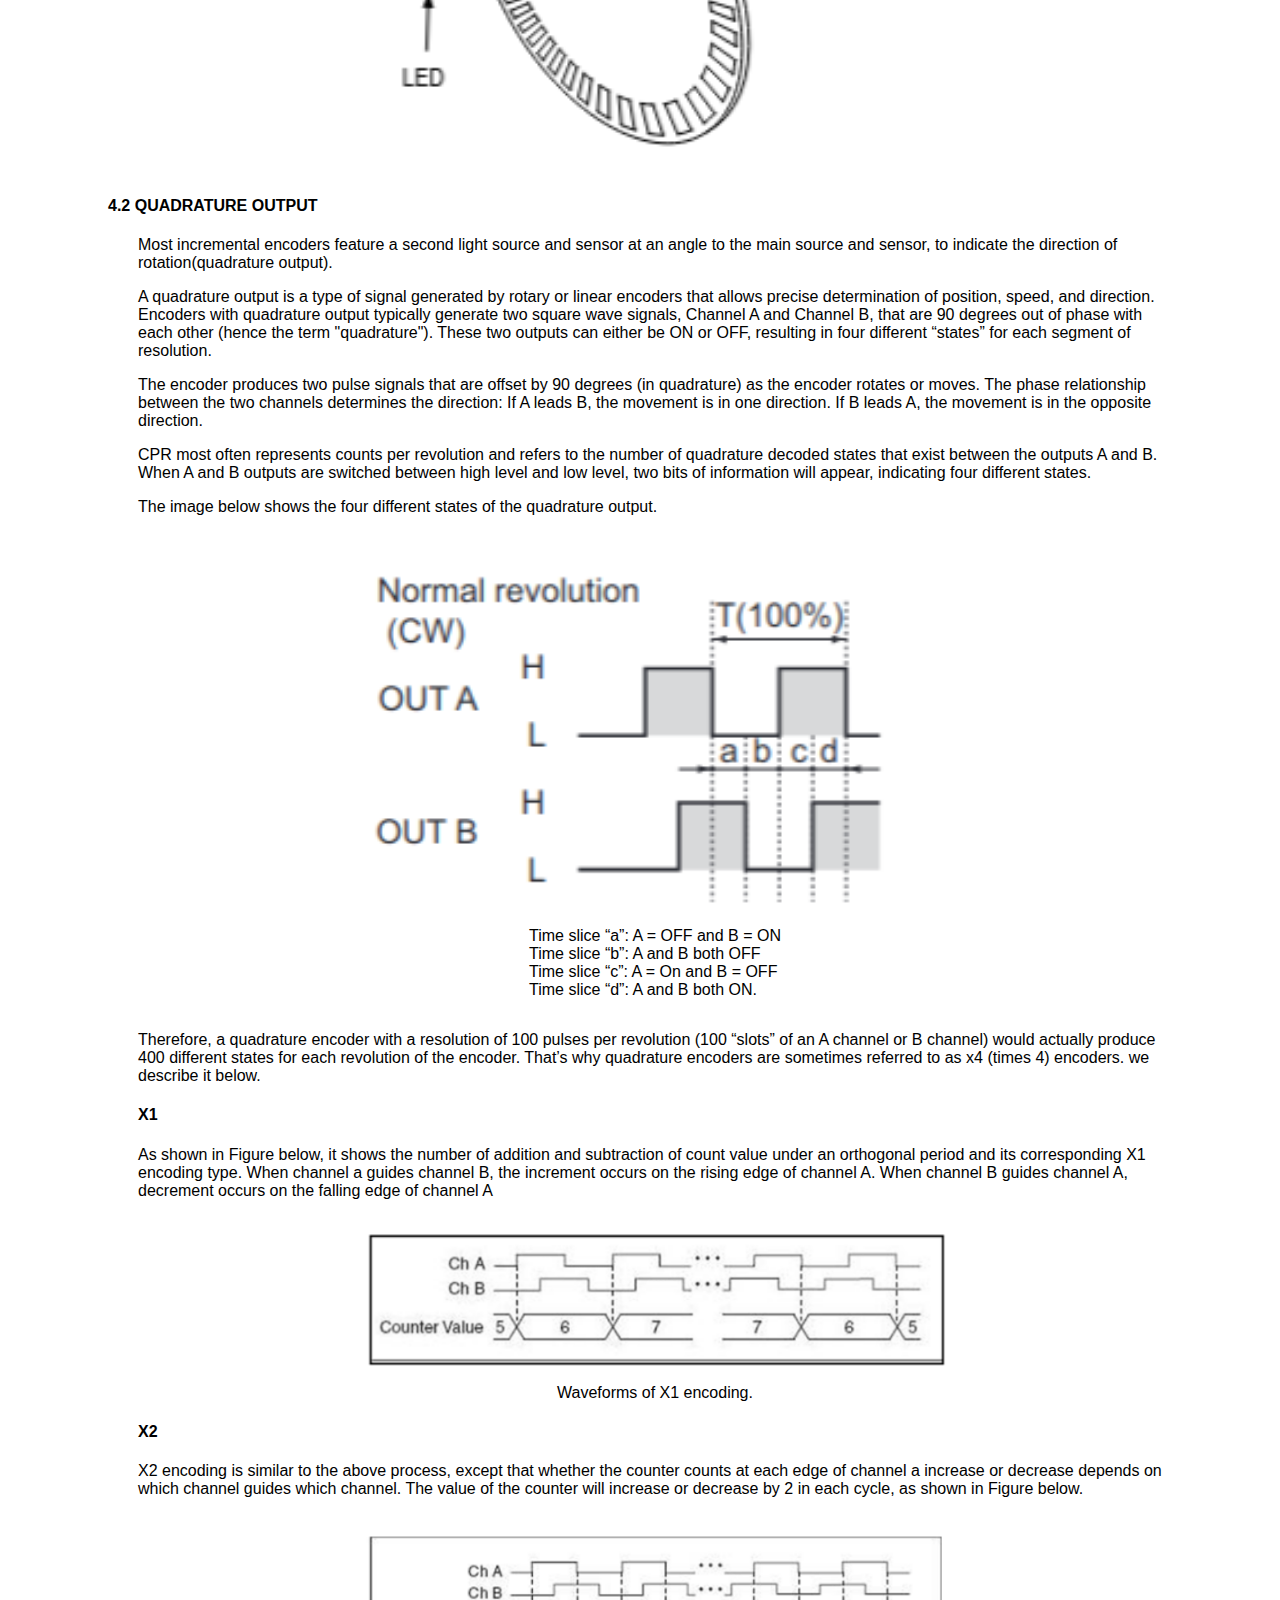
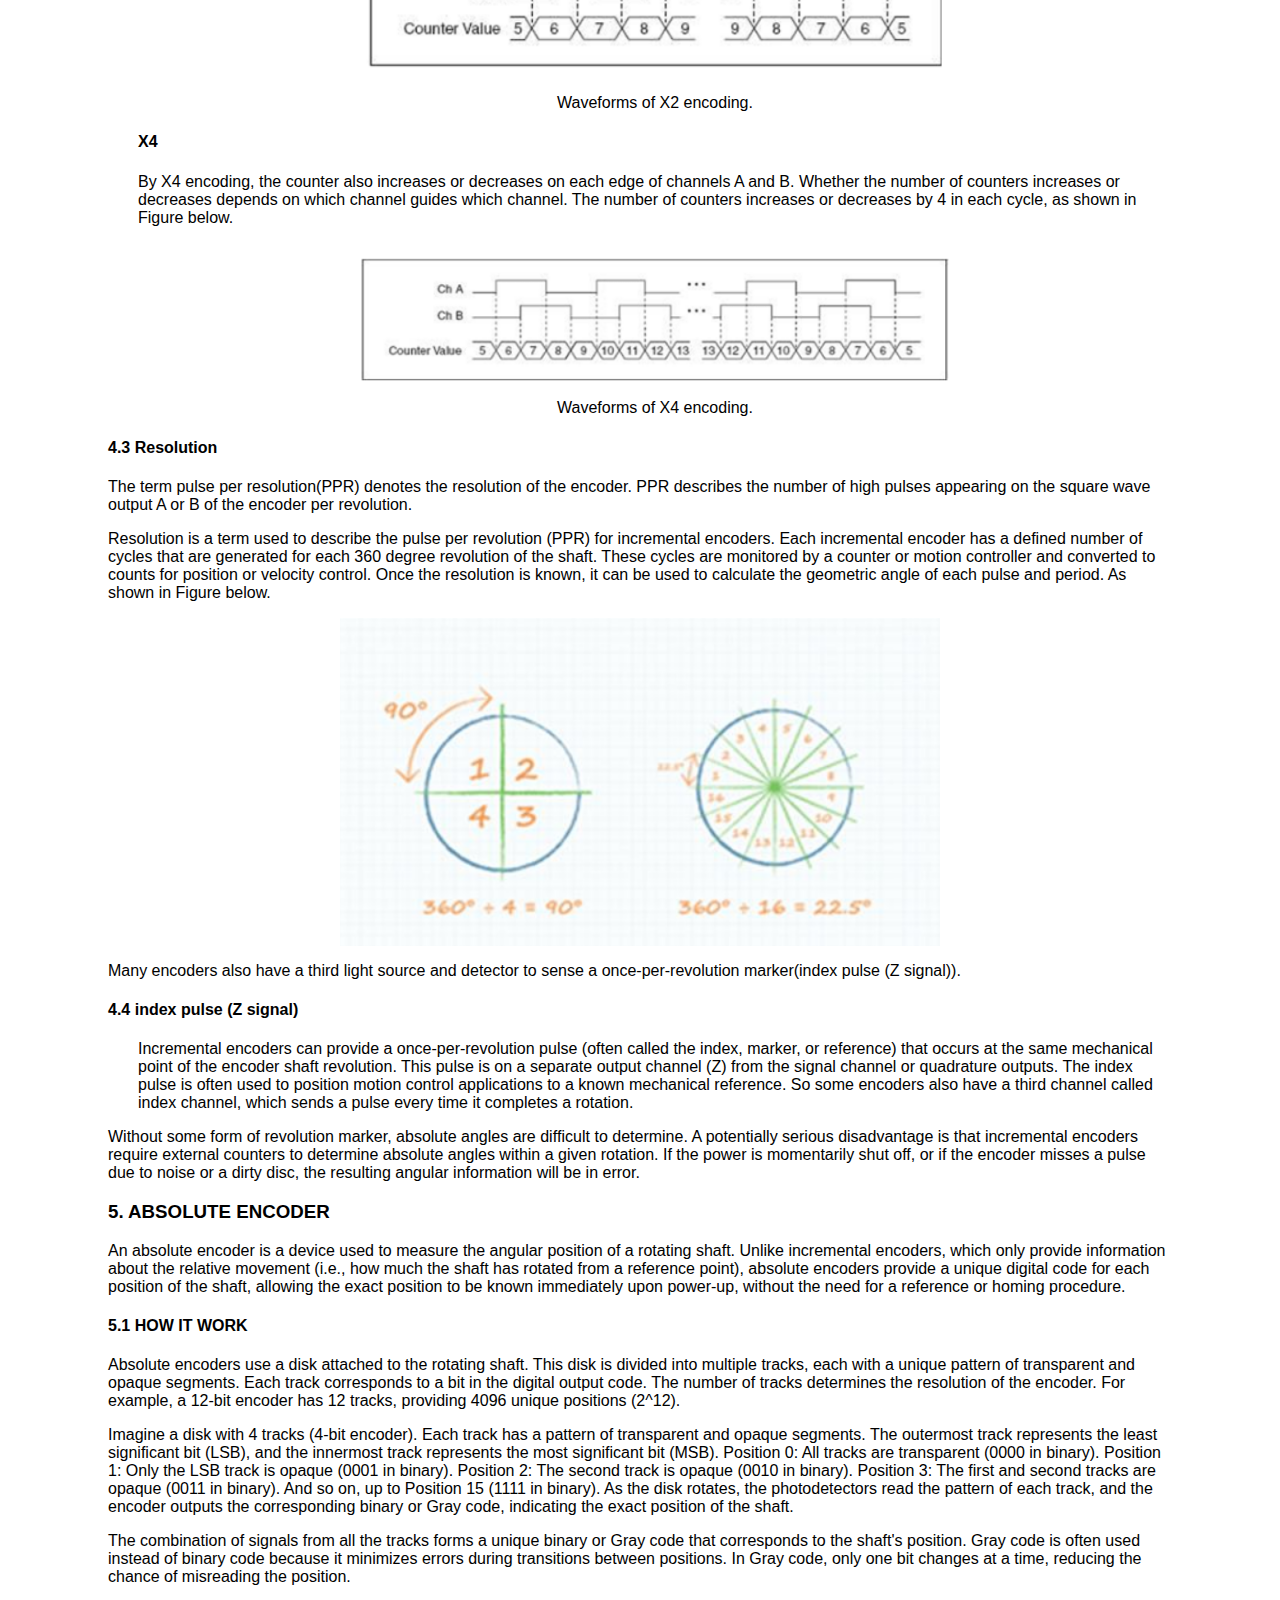
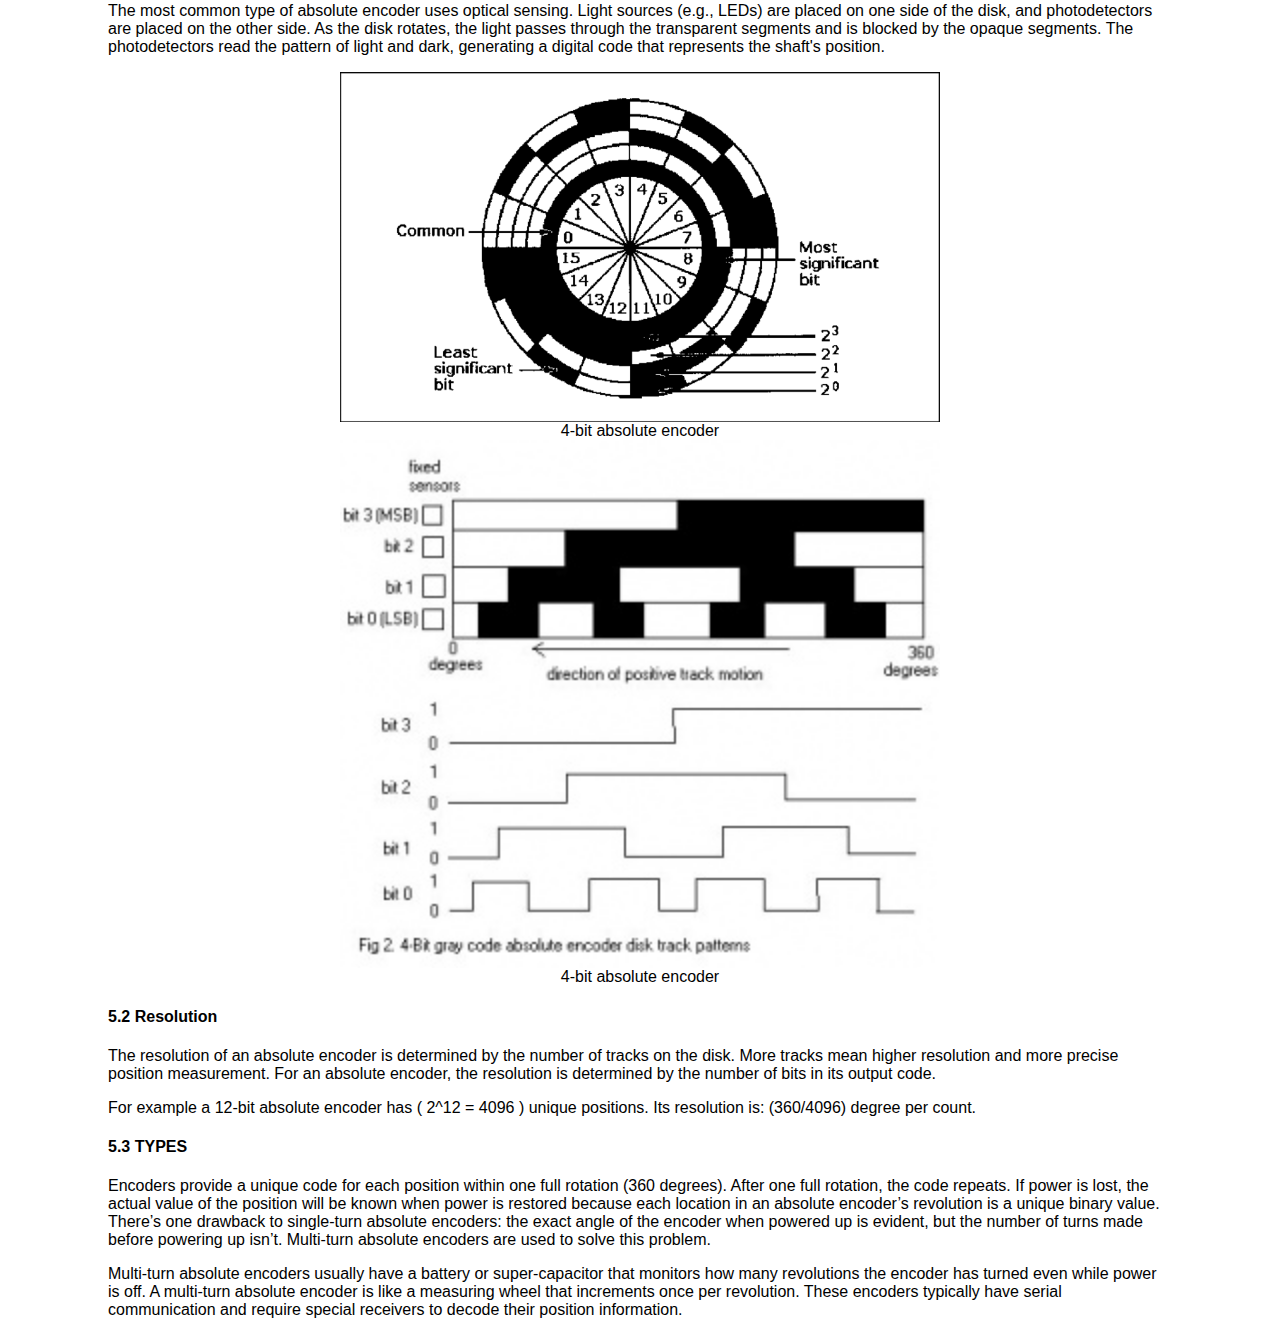
==== commit faa0e1f7: "Update index.html" ====
--- a/index.html
+++ b/index.html
@@ -59,7 +59,7 @@
                     Among the most popular position measuring sensors, optical encoders ﬁnd use in relatively low reliability and low resolution applications. An incremental optical encoder (left-hand diagram in Figure below) is a disc divided into sectors that are alternately transparent and opaque. A light source is positioned on one side of the disc, and a light sensor on the other side. As the disc rotates, the output from the detector switches alternately on and off, depending on whether the sector appearing between the light source and the detector is transparent or opaque. Thus, the encoder produces a stream of square wave pulses which, when counted, indicates the angular position of the shaft.
                 </p>
                 <div style="display: flex; flex-direction: column; align-items: center;">
-                    <img src="./images/Screenshot from 2025-01-31 10-39-28.png" alt="image of encoder" style="width: 400px;">
+                    <img src="./images/Screenshot from 2025-01-31 10-39-28.png" alt="image of encoder">
                 </div>
                 
                 
--- a/encoder.css
+++ b/encoder.css
@@ -6,7 +6,7 @@
         overflow-x: hidden !important;
 }
 
-@media(min-width: 992px) {
+@media(min-width: 600px) {
 .container {
     display: flex;
     flex-direction: column;
@@ -23,11 +23,7 @@
 }
 }
 
-@media(max-width: 992px){
-    body {
-        overflow-x: hidden !important;
-}
-
+@media(max-width: 600px){
     .container {
         overflow-x: hidden;
         display: flex;
